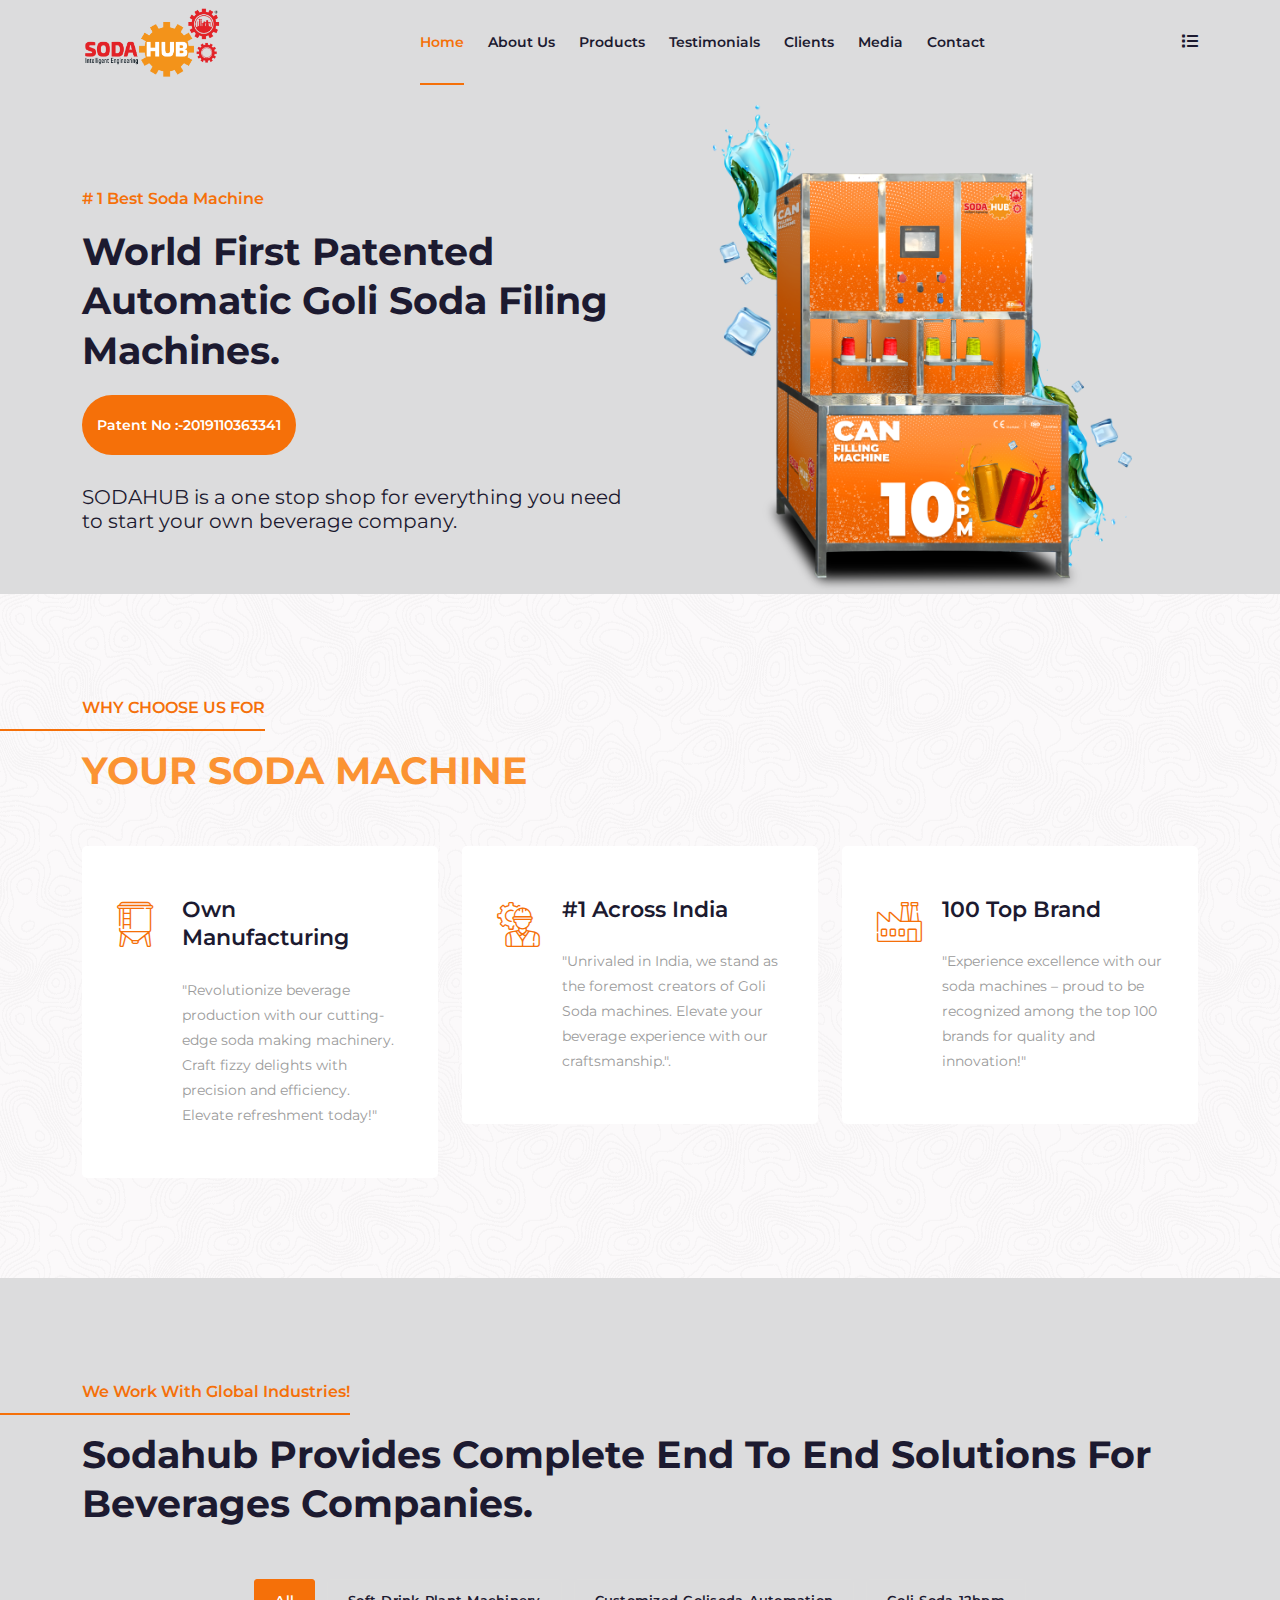
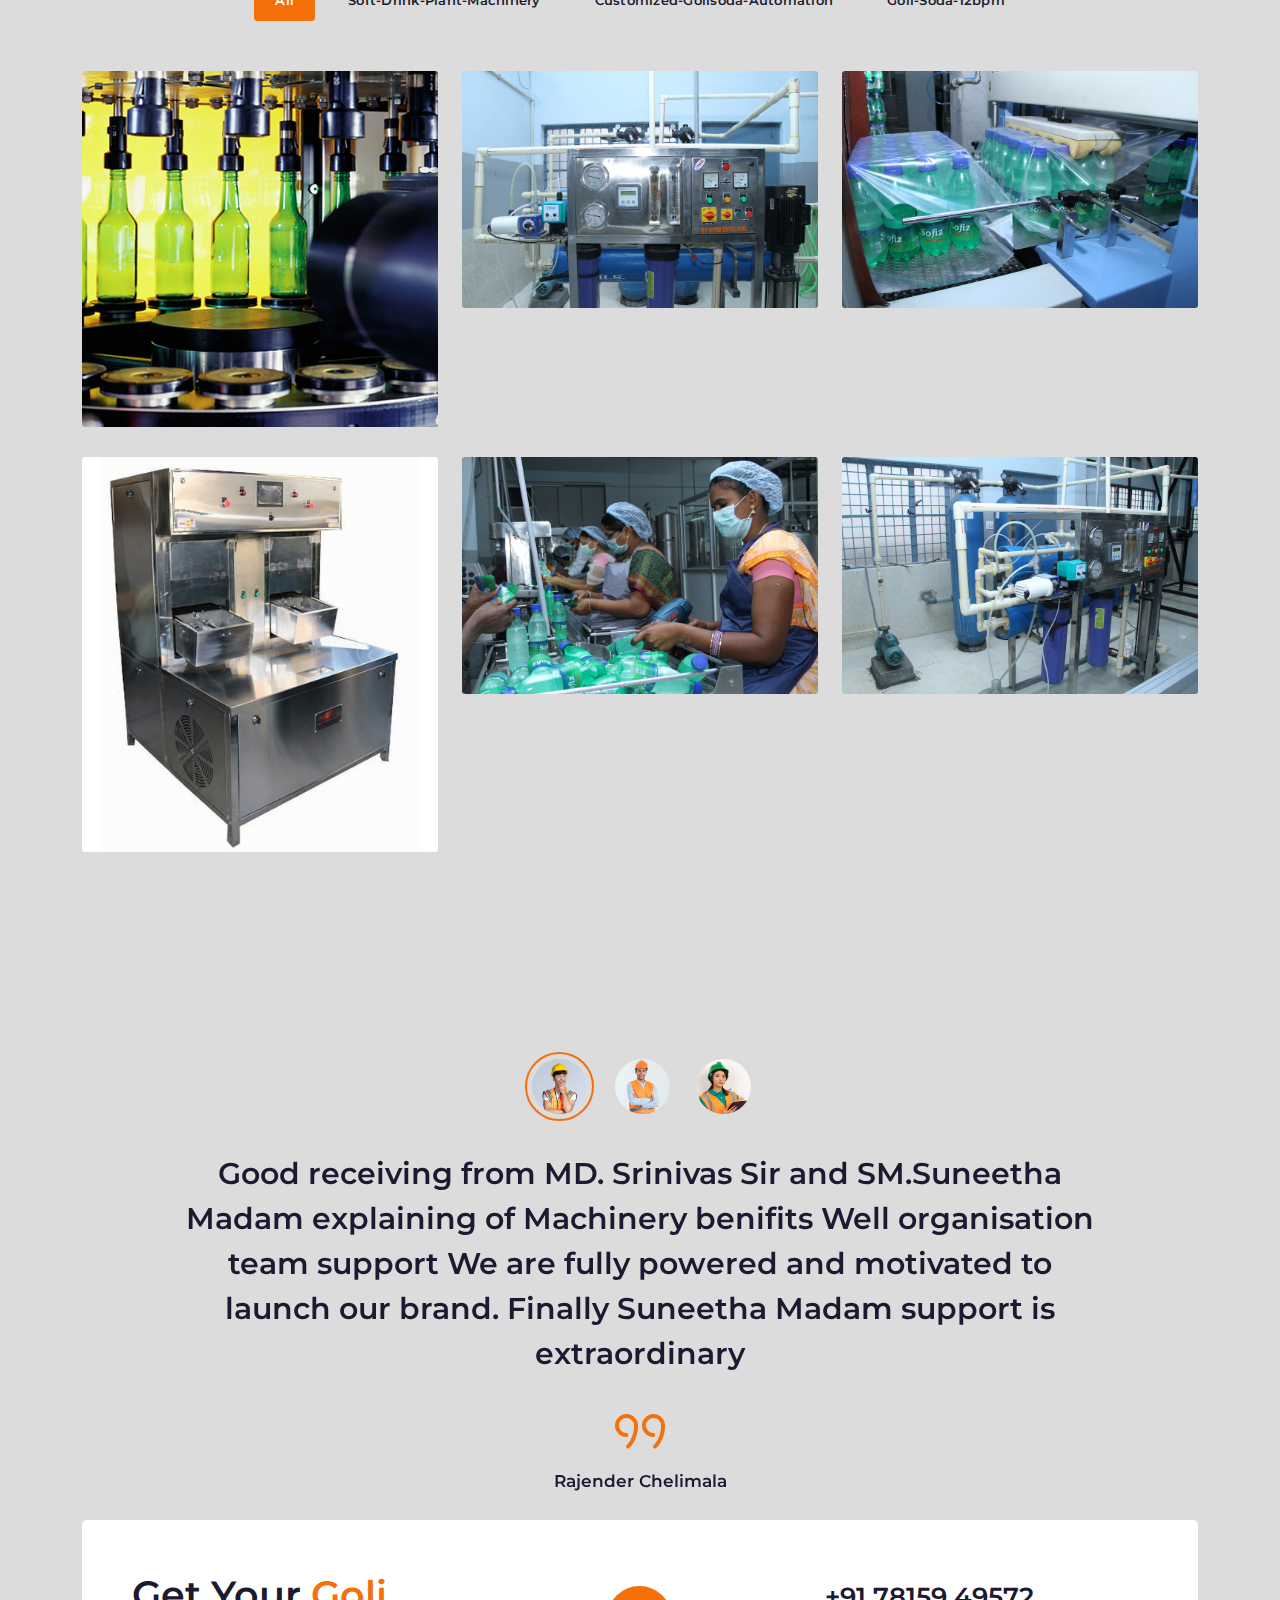
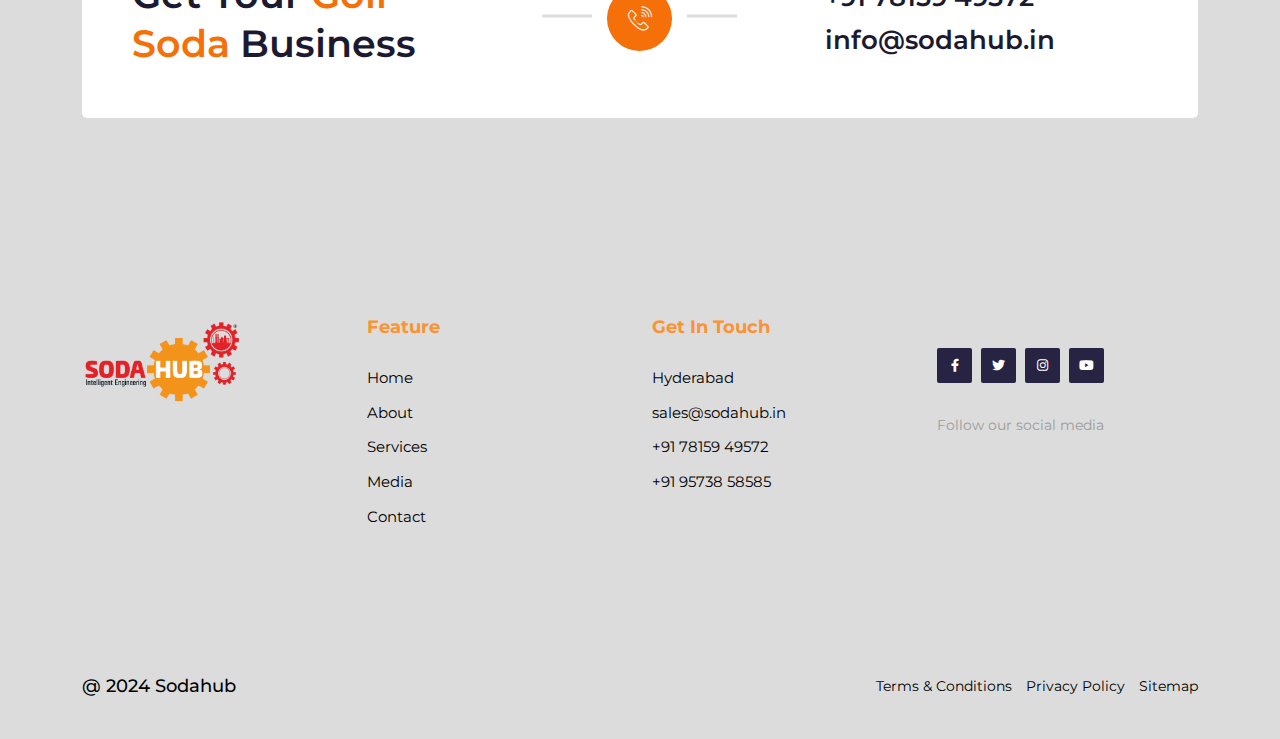
==== index.html @ 969df70c "new file:   about.html 	new file:   assets/css/animate.css 	new file:   assets/css/bootstrap.min.css" ====
<!doctype html>
<html lang="en">

<head>
        <!-- :: Required Meta Tags -->
        <meta charset="utf-8">
        <meta http-equiv="X-UA-Compatible" content="IE=edge">
        <meta name="viewport" content="width=device-width, initial-scale=1, shrink-to-fit=no">
        <meta name="description" content="">
        <meta name="keywords" content="">

        <!-- :: Bootstrap CSS -->
        <link rel="stylesheet" href="assets/css/bootstrap.min.css">

        <!-- :: Favicon -->
        <link rel="icon" type="image/png" href="assets/images/favicon.png">

        <!-- :: Title -->
        <title>SodaHub</title>

        <!-- :: Google Fonts -->
        <link rel="stylesheet" href="https://fonts.googleapis.com/css2?family=Barlow:wght@400;500;600;700&amp;family=Heebo:wght@400;500;600;700&amp;display=swap">
        
      

        <!-- :: Fontawesome -->
        <link rel="stylesheet" href="assets/fonts/fontawesome/css/all.min.css">

        <!-- :: Flaticon -->
        <link rel="stylesheet" href="assets/fonts/flaticon/style.css">

        <!-- :: Animate -->
        <link rel="stylesheet" href="assets/css/animate.css">
        
        <!-- :: Owl Carousel -->
        <link rel="stylesheet" href="assets/css/owl.carousel.min.css">
        <link rel="stylesheet" href="assets/css/owl.theme.default.min.css">
        
        <!-- :: Lity -->
        <link rel="stylesheet" href="assets/css/lity.min.css">
        
        <!-- :: Nice Select CSS -->
        <link rel="stylesheet" href="assets/css/nice-select.css">
        
        <!-- :: Magnific Popup CSS -->
        <link rel="stylesheet" href="assets/css/magnific-popup.css">

        <!-- :: Style CSS -->
        <link rel="stylesheet" href="assets/css/style.css">

        <!-- :: Style Responsive CSS -->
        <link rel="stylesheet" href="assets/css/responsive.css">
        
          
        <link href='https://fonts.googleapis.com/css?family=Montserrat' rel='stylesheet'>
        
        <style>
            body {
                font-family: 'Montserrat';
            }
         </style>

        <style>


            .firstsection {
              margin-top: 100px;
            }

            @media only screen and (max-width: 600px) {
              .firstsection {
                margin-top: 20px;
              }
            }
                 


        .firstheroimage {
              margin-top: -80px;
            }

            @media only screen and (max-width: 600px) {
              .firstheroimage {
                margin-top: -40px;
              }
            }

       .center {
          display: block;
          margin-left: auto;
          margin-right: auto;
          width: 50%;
        }

        </style>

       
    </head>
    <body>
        <!-- :: Loading -->
       <div class="loading">
                  <img src="assets/images/Sodahubgif.gif" class="center"/>
        </div> 
        
        <!-- :: All Navbar -->
        <header class="all-navbar home-2">
            
            <!-- :: Navbar -->
            <nav class="nav-bar">
                <div class="container">
                    <div class="content-box d-flex align-items-center justify-content-between">
                        <div class="logo">
                            <a href="index.html" class="logo-nav">
                                <img class="img-fluid one" src="assets/images/logo/sodahub-logo.png" alt="01 Logo">
                                <img class="img-fluid two" src="assets/images/logo/sodahub-logo.png" alt="02 Logo">
                            </a>
                            <a href="#open-nav-bar-menu" class="open-nav-bar">
                                <span></span>
                                <span></span>
                                <span></span>
                            </a>
                        </div>
                        <div class="nav-bar-links" id="open-nav-bar-menu">
                            <ul class="level-1">
                                <li class="item-level-1 ">
                                    <a href="index.html" class="link-level-1 color-active">Home</a>
                                   
                                </li>
                                <li class="item-level-1 ">
                                    <a href="about.html" class="link-level-1">About Us</a>
                                 
                                </li>
                                <li class="item-level-1">
                                     <a href="products.php" class="link-level-1 ">Products</a>
                                    
                                </li>
                                <li class="item-level-1 ">
                                    <a href="testimonial.html" class="link-level-1">Testimonials</a>
                                    
                                </li>
                                <li class="item-level-1 ">
                                    <a href="clients.html" class="link-level-1">Clients</a>
                                    
                                </li>
                                <li class="item-level-1 ">
                                    <a href="media.php" class="link-level-1">Media</a>
                                    
                                </li>
                                <li class="item-level-1">
                                    <a href="contact.html" class="link-level-1">Contact</a>
                                </li>
                            </ul>
                        </div>
                        <ul class="nav-bar-tools d-flex align-items-center justify-content-between">
                            
                            <li class="item">
                                <span class="menu-icon open"><i class="fas fa-list"></i></span>
                            </li>
                           
                        </ul>
                    </div>
                </div>
            </nav>
        </header>
        
        <!-- :: Search Box -->
        <div class="search-box">
            <form>
                <input type="search" placeholder="Search Here....." required>
                <button type="submit"><i class="fas fa-search"></i></button>
            </form>
            <span class="search-box-icon exit"><i class="fas fa-times"></i></span>
        </div>
        
        <!-- :: Menu Box -->
        <div class="menu-box">
            <div class="inner-menu">
                <div class="website-info">
                    <a href="index.html" class="logo"><img class="img-fluid" src="assets/images/logo/sodahub-logo.png" alt="02 Logo"></a>
                    <p>Soda Hub Industrial Automation (SHIA) are the leading Engineering Solutions provider since 1994 in the fields of Retailing, Distribution, Manufacturing, Industrial Automation, Plant Engineering Design, Manufacturing Integration & Intelligence.</p>
                </div>
                <div class="contact-info">
                    <h4>Contact Info</h4>
                    <div class="contact-box">
                        <i class="ar-icons-call"></i>
                        <div class="box">
                        
                            <a class="phone" href="tel:+917815949572">+91 78159 49572</a>
                            <a class="phone" href="tel:+919573858585">+91 95738 58585</a>
                          
                        </div>
                    </div>
                    <div class="contact-box">
                        <i class="ar-icons-email"></i>
                        <div class="box">
                            <a class="mail" href="mailto:sales@sodahub.in">sales@sodahub.in</a>
                            
                        </div>
                    </div>
                    <div class="contact-box">
                        <i class="ar-icons-location"></i>
                        <div class="box">
                            <p>Hyderabad</p>
                            <p>India.</p>
                        </div>
                    </div>
                </div>
                <div class="follow-us">
                    <h4>Follow Us</h4>
                    <ul class="icon-follow">
                        <li><a href="https://www.facebook.com/sodahub.industrialautomation"><i class="fab fa-facebook-f"></i></a></li>
                        <li><a href="https://twitter.com/i/flow/login?redirect_after_login=%2Fsoda_hub"><i class="fab fa-twitter"></i></a></li>
                        <li><a href="https://www.instagram.com/Sodahub_shia/"><i class="fab fa-instagram"></i></a></li>
                        <!-- <li><a href="#"><i class="fab fa-linkedin-in"></i></a></li> -->
                    </ul>
                </div>
                <span class="menu-box-icon exit"><i class="fas fa-times"></i></span>
            </div>
        </div>
        
        <!-- :: Home  -->
        <section class="about-us home-3 firstsection" >
            <div class="container">
                <div class="row">
                   
                    <div class="col-lg-6 ">
                        <div class="about-us-text-box align-items-center justify-content-center">
                            <div class="sec-title home-3">
                                <h2># 1 Best Soda Machine</h2>
                                <h3>World First Patented Automatic Goli Soda Filing Machines.</h3>

                                <div class="about-btn">
                                   <a href="03_about-us.html" class="btn-1 btn-3"><span>Patent No :-2019110363341</span></a>
                                </div>
                                
                            </div>
                            <div class="features-style-2">
                                <div class="row">
                                    <div class="col-sm-12 col-md-12 col-lg-12">
                                        <div class="item">
                                            
                                            <div class="">
                                                <h5>SODAHUB is a one stop shop for everything you need to start your own beverage company.</h5>
                                               
                                            </div>
                                        </div>
                                    </div>
                                    
                                </div>
                            </div>
                            
                        </div>
                    </div>

                     <div class="col-lg-6 d-flex justify-content-center">

                        <img src="assets/images/firstimage.png" class="img-fluid firstheroimage" style="width:80%" >
                        
                    </div>


                </div>
            </div>
        </section>
        
        <!-- :: Services -->
        <section class="services home-2 home-3 py-100-70">
            <div class="container">
                <div class="sec-title home-3 home-3">
                    <div class="row">
                        <div class="col-lg-12">
                            <h2>WHY CHOOSE US FOR</h2>
                            <h3>   <span style="color:#FB9333">YOUR SODA MACHINE</span></h3>
                        </div>
                       
                    </div>
                </div>
                <div class="row">
                    <div class="col-md-6 col-lg-4">
                        <div class="item-box">
                            <span></span>
                            <i class="ar-icons-tank"></i>
                            <div class="content-box">
                                <h4>Own Manufacturing</h4>
                                <p>"Revolutionize beverage production with our cutting-edge soda making machinery. Craft fizzy delights with precision and efficiency. Elevate refreshment today!"</p>
                               
                            </div>
                        </div>
                    </div>
                    <div class="col-md-6 col-lg-4">
                        <div class="item-box">
                            <span></span>
                            <i class="ar-icons-worker"></i>
                            <div class="content-box">
                                <h4>#1  Across India</h4>
                                <p>"Unrivaled in India, we stand as the foremost creators of Goli Soda machines. Elevate your beverage experience with our craftsmanship.".</p>
                               
                            </div>
                        </div>
                    </div>
                    <div class="col-md-6 col-lg-4">
                        <div class="item-box">
                            <span></span>
                            <i class="ar-icons-factory"></i>
                            <div class="content-box">
                                <h4>100 Top Brand</h4>
                                <p>"Experience excellence with our soda machines – proud to be recognized among the top 100 brands for quality and innovation!"</p>
                              
                            </div>
                        </div>
                    </div>
                    
                </div>
            </div>
        </section>
        
        <!-- :: Projects -->
        <section class="projects home-2 py-100-70">
            <div class="container">
                <div class="sec-title home-3">
                    <div class="row">
                        <div class="col-lg-12">
                            <h2>We work with global Industries!</h2>
                            <h3>Sodahub provides complete end to end solutions for beverages companies. </h3>
                        </div>
                       
                    </div>
                </div>
                <div class="projects-list text-center">
                    <ul class="list-name-projects">
                        <li data-filter="all" class="active mixitup-control-active">All</li>
                        <li data-filter=".sdpm">soft-drink-plant-machinery</li>
                        <li data-filter=".cia">customized-golisoda-automation</li>
                        <li data-filter=".golisoda">goli-soda-12bpm</li>
                       
                    </ul>
                </div>
                <div class="row all-projects">
                    <div class="col-md-6 col-lg-4 mix cia">
                        <div class="projects-item">
                            <span></span>
                            <div class="img-box">
                                <img class="img-fluid projects-item-img" src="assets/images/services/Customized-Industrial-Automation.jpg" alt="01 projects">
                            </div>
                            <div class="hover-box">
                                <div class="text-box">
                                    <div class="tags"><a href="03_projects.html">Customized  &amp; Industrial, </a><a href="03_projects.html">Automation</a></div>
                                    <h4><a href="03_projects.html">Customized Industrial Automation</a></h4>
                                </div>
                                <ul class="projects-icon">
                                    <li><a href="03_projects.html"><i class="fas fa-link"></i></a></li>
                                    <li><a class="popup" href="assets/images/services/Customized-Industrial-Automation.jpg"><i class="far fa-eye"></i></a></li>
                                </ul>
                            </div>
                        </div>
                    </div>
                    <div class="col-md-6 col-lg-4 mix sdpm">
                        <div class="projects-item">
                            <span></span>
                            <div class="img-box">
                                <img class="img-fluid projects-item-img" src="assets/images/services/softdrink/60bpmcarbonated.jpg" alt="06 projects">
                            </div>
                            <div class="hover-box">
                                <div class="text-box">
                                    <div class="tags"><a href="03_projects.html">60 </a><a href="03_projects.html"> BPM Carbonated</a></div>
                                    <h4><a href="03_projects.html"> Soft Drink Plant & Machinery</a></h4>
                                </div>
                                <ul class="projects-icon">
                                    <li><a href="03_projects.html"><i class="fas fa-link"></i></a></li>
                                    <li><a class="popup" href="assets/images/services/softdrink/60bpmcarbonated.jpg"><i class="far fa-eye"></i></a></li>
                                </ul>
                            </div>
                        </div>
                    </div>
                   
                     <div class="col-md-6 col-lg-4 mix sdpm">
                        <div class="projects-item">
                            <span></span>
                            <div class="img-box">
                                <img class="img-fluid projects-item-img" src="assets/images/services/softdrink/40bpmcarbonated.jpg" alt="06 projects">
                            </div>
                            <div class="hover-box">
                                <div class="text-box">
                                    <div class="tags"><a href="03_projects.html">40 </a><a href="03_projects.html"> BPM Carbonated</a></div>
                                    <h4><a href="03_projects.html">Soft Drink Plant & Machinery</a></h4>
                                </div>
                                <ul class="projects-icon">
                                    <li><a href="03_projects.html"><i class="fas fa-link"></i></a></li>
                                    <li><a class="popup" href="assets/images/services/softdrink/40bpmcarbonated.jpg"><i class="far fa-eye"></i></a></li>
                                </ul>
                            </div>
                        </div>
                    </div>
                    <div class="col-md-6 col-lg-4 mix golisoda">
                        <div class="projects-item">
                            <span></span>
                            <div class="img-box">
                                <img class="img-fluid projects-item-img" src="assets/images/services/golisoda/GOLI-SODA-12BPM.jpg" alt="05 projects">
                            </div>
                            <div class="hover-box">
                                <div class="text-box">
                                    <div class="tags"><a href="03_projects.html">manufacturing, </a><a href="03_projects.html">golisoda</a></div>
                                    <h4><a href="03_projects.html">mantabo ball industry</a></h4>
                                </div>
                                <ul class="projects-icon">
                                    <li><a href="03_projects.html"><i class="fas fa-link"></i></a></li>
                                    <li><a class="popup" href="assets/images/services/golisoda/GOLI-SODA-12BPM.jpg"><i class="far fa-eye"></i></a></li>
                                </ul>
                            </div>
                        </div>
                    </div>

                       <div class="col-md-6 col-lg-4 mix sdpm">
                        <div class="projects-item">
                            <span></span>
                            <div class="img-box">
                                <img class="img-fluid projects-item-img" src="assets/images/services/softdrink/20bpmcarbonated.jpg" alt="06 projects">
                            </div>
                            <div class="hover-box">
                                <div class="text-box">
                                    <div class="tags"><a href="03_projects.html">20 </a><a href="03_projects.html"> BPM Carbonated</a></div>
                                    <h4><a href="03_projects.html">Soft Drink Plant & Machinery</a></h4>
                                </div>
                                <ul class="projects-icon">
                                    <li><a href="03_projects.html"><i class="fas fa-link"></i></a></li>
                                    <li><a class="popup" href="assets/images/services/softdrink/20bpmcarbonated.jpg"><i class="far fa-eye"></i></a></li>
                                </ul>
                            </div>
                        </div>
                    </div>


                   

                       <div class="col-md-6 col-lg-4 mix sdpm">
                        <div class="projects-item">
                            <span></span>
                            <div class="img-box">
                                <img class="img-fluid projects-item-img" src="assets/images/services/softdrink/8bpm.jpg" alt="06 projects">
                            </div>
                            <div class="hover-box">
                                <div class="text-box">
                                    <div class="tags"><a href="03_projects.html">8 </a><a href="03_projects.html"> BPM Carbonated</a></div>
                                    <h4><a href="03_projects.html">Soft Drink Plant & Machinery</a></h4>
                                </div>
                                <ul class="projects-icon">
                                    <li><a href="03_projects.html"><i class="fas fa-link"></i></a></li>
                                    <li><a class="popup" href="assets/images/services/softdrink/8bpm.jpg"><i class="far fa-eye"></i></a></li>
                                </ul>
                            </div>
                        </div>
                    </div>
                   
                </div>
            </div>
        </section>
     
     
        <!-- :: Testimonial -->
        <section class="testimonial py-100">
            <div class="container">
                <div class="row">
                    <div class="col-md-10 offset-md-1">
                        <div class="testimonial-carousel owl-carousel owl-theme">
                            <div class="item-box">
                                <div class="text-box"> Good receiving from MD. Srinivas Sir and SM.Suneetha Madam explaining of Machinery benifits  Well organisation 
                                team support We are fully powered and motivated to launch our brand. Finally Suneetha Madam support is extraordinary</div>
                                <div class="item-name text-center">
                                    <i class="ar-icons-right-quote"></i>
                                    <h5>Rajender Chelimala</h5>
                                    <span></span>
                                </div>
                            </div>
                            <div class="item-box">
                                <div class="text-box">First impression with Srinivasa Sir and Suneetha Madam is the best I had in Soda.
                                Well organised organisation with full of energy. We are fully powered and motivated to launch our brand. 
                                Finally Suneetha Madam support is extraordinary.</div>
                                <div class="item-name text-center">
                                    <i class="ar-icons-right-quote"></i>
                                    <h5>P Dupati</h5>
                                    <span></span>
                                </div>
                            </div>
                            <div class="item-box"> 
                            
                            <div class="text-box">The Best Source for turnkey solutions of Soft drink manufacturing facilities containing carbonated water, a sweetener, 
                            and a natural or artificial flavoring.</div>
                                <div class="item-name text-center">
                                    <i class="ar-icons-right-quote"></i>
                                    <h5>Gopala Rao Avula</h5>
                                    <span> </span>
                                </div>
                            </div>
                        </div>
                    </div>
                </div>
            </div>
              
             
                            
               <!-- :: Get Update -->

               <div class="container">
                    <div class="get-update">
                        <div class="row">
                            <div class="col-lg-4">
                                <h5>Get Your <span>Goli Soda</span> Business </h5>
                            </div>
                            <div class="col-lg-4 d-flex justify-content-center align-items-center">
                                <div class="phone">
                                    <a href="tel:tel:+9178159495721" class="pulse">
                                        <i class="ar-icons-phone"></i>
                                    </a>
                                </div>
                            </div>
                            <div class="col-lg-4 d-flex align-items-center justify-content-between">
                                <div>
                                    <a class="phone-mail" href="tel:+917815949572">+91 78159 49572</a>
                                    <a class="phone-mail" href="mailto:info@sodahub.in">info@sodahub.in</a>
                                </div>
                            </div>
                        </div>
                    </div>
                </div>

        </section>
       
      
        
        <!-- :: Footer -->
        <footer class="footer">
            <div class="container">
                <div class="row">
                    <div class="col-sm-12 col-md-6 col-lg-3">
                        <div class="logo">
                            <img class="img-fluid" src="assets/images/logo/sodahub-logo.png" alt="Footer Logo">
                            
                        </div>
                    </div>
                    <div class="col-sm-6 col-md-6 col-lg-3">
                        <div class="footer-title">
                            <h4>Feature</h4>
                        </div>
                        <ul class="links">
                            
                            
                            <li><a href="index.html">Home</a></li>
                            <li><a href="about.html">About</a></li>
                            <li><a href="service.html">Services</a></li>
                            <li><a href="media.html">Media</a></li>
                            <li><a href="contact.html">Contact</a></li>
                        </ul>
                    </div>
                  
                    <div class="col-sm-6 col-md-6 col-lg-3">
                        <div class="footer-title">
                            <h4>Get In Touch</h4>
                        </div>
                        <ul class="links">
                            <li><a href="#">Hyderabad</a></li>
                            <li><a href="mailto:sales@sodahub.in">sales@sodahub.in</a></li>
                            <li><a class="phone" href="tel:+917815949572">+91 78159 49572</a></li>
                            <li><a class="phone" href="tel:+919573858585">+91 95738 58585</a></li>
                            
                            
                                    
                            
                        </ul>
                    </div>
                    <div class="col-sm-12 col-md-6 col-lg-3">
                        <div class="footer-title">
                            
                             <ul class="icon">
                                    <li><a href="https://www.facebook.com/sodahub.industrialautomation/"><i class="fab fa-facebook-f"></i></a></li>
                                    <li><a href="https://twitter.com/soda_hub"><i class="fab fa-twitter"></i></a></li>
                                    <li><a href="https://www.instagram.com/sodahub_shia/"><i class="fab fa-instagram"></i></a></li>
                                    <li><a href="https://www.youtube.com/@nanduvadde"><i class="fab fa-youtube"></i></a></li>
                             </ul>

                            <p>Follow our social media</p>
                        </div>
                       
                        
                    </div>
                </div>
            </div>
            <div class="copyright">
                <div class="container">
                    <p>@ 2024 Sodahub</p>
                    <ul>
                        <li><a href="#">Terms &amp; Conditions </a></li>
                        <li><a href="#">Privacy Policy</a></li>
                        <li><a href="#">Sitemap</a></li>
                    </ul>
                </div>
            </div>
        </footer>
        
        <!-- :: Scroll UP -->
        <div class="scroll-up">
            <a class="move-section" href="#page">
                <i class="fas fa-long-arrow-alt-up"></i>
            </a>
        </div>
        
        <!-- :: JavaScript Files -->
        <!-- :: jQuery JS -->
        <script src="assets/js/jquery-3.6.0.min.js"></script>

        <!-- :: Bootstrap JS Bundle With Popper JS -->
        <script src="assets/js/bootstrap.bundle.min.js"></script>
        
        <!-- :: Owl Carousel JS -->
        <script src="assets/js/owl.carousel.min.js"></script>
        
        <!-- :: Lity -->
        <script src="assets/js/lity.min.js"></script>
        
        <!-- :: Nice Select -->
        <script src="assets/js/jquery.nice-select.min.js"></script>
        
        <!-- :: Waypoints -->
        <script src="assets/js/jquery.waypoints.min.js"></script>

        <!-- :: CounterUp -->
        <script src="assets/js/jquery.counterup.min.js"></script>
        
        <!-- :: Magnific Popup -->
        <script src="assets/js/jquery.magnific-popup.min.js"></script>
        
        <!-- :: MixitUp -->
        <script src="assets/js/mixitup.min.js"></script>
        
       
        <!-- :: Main JS -->
        <script src="assets/js/main.js"></script>
        <script src="assets/js/ajax-script.js"></script>
        <script>
            // :: Setup Mixitup
            var containerEl = document.querySelector('.all-projects');
            var mixer = mixitup(containerEl);
        </script>

                
        <!--Start of Tawk.to Script-->
        <script type="text/javascript">
        var Tawk_API=Tawk_API||{}, Tawk_LoadStart=new Date();
        (function(){
        var s1=document.createElement("script"),s0=document.getElementsByTagName("script")[0];
        s1.async=true;
        s1.src='https://embed.tawk.to/654db348958be55aeaae4004/1hero8l09';
        s1.charset='UTF-8';
        s1.setAttribute('crossorigin','*');
        s0.parentNode.insertBefore(s1,s0);
        })();
        </script>
        <!--End of Tawk.to Script-->
        
        <script type="text/javascript">
    (function(c,l,a,r,i,t,y){
        c[a]=c[a]||function(){(c[a].q=c[a].q||[]).push(arguments)};
        t=l.createElement(r);t.async=1;t.src="https://www.clarity.ms/tag/"+i;
        y=l.getElementsByTagName(r)[0];y.parentNode.insertBefore(t,y);
    })(window, document, "clarity", "script", "k58im963sb");
</script>
        
        <script type="text/javascript">
    (function(c,l,a,r,i,t,y){
        c[a]=c[a]||function(){(c[a].q=c[a].q||[]).push(arguments)};
        t=l.createElement(r);t.async=1;t.src="https://www.clarity.ms/tag/"+i;
        y=l.getElementsByTagName(r)[0];y.parentNode.insertBefore(t,y);
    })(window, document, "clarity", "script", "k58im963sb");
</script>
               
    </body>


</html>
---- assets/fonts/flaticon/style.css ----
@font-face {
    font-family: 'ar-coder';
    src: url('fonts/ar-coder0136.eot?wzgkvs');
    src: url('fonts/ar-coder0136.eot?wzgkvs#iefix') format('embedded-opentype'),
        url('fonts/ar-coder0136.ttf?wzgkvs') format('truetype'),
        url('fonts/ar-coder0136.woff?wzgkvs') format('woff'),
        url('fonts/ar-coder0136.svg?wzgkvs#ar-coder') format('svg');
    font-weight: normal;
    font-style: normal;
    font-display: block;
}
[class^="ar-icons-"],
[class*=" ar-icons-"] {
    font-family: 'ar-coder' !important;
    font-style: normal;
    line-height: 1;
}
.ar-icons-architect:before {
  content: "\e900";
}
.ar-icons-back:before {
  content: "\e901";
}
.ar-icons-bolt:before {
  content: "\e902";
}
.ar-icons-bottle:before {
  content: "\e903";
}
.ar-icons-calculator:before {
  content: "\e904";
}
.ar-icons-call:before {
  content: "\e905";
}
.ar-icons-cargo:before {
  content: "\e906";
}
.ar-icons-car-manufacturing-1:before {
  content: "\e907";
}
.ar-icons-car-manufacturing:before {
  content: "\e908";
}
.ar-icons-checklist:before {
  content: "\e909";
}
.ar-icons-check-list:before {
  content: "\e90a";
}
.ar-icons-computer:before {
  content: "\e90b";
}
.ar-icons-container:before {
  content: "\e90c";
}
.ar-icons-conveyor-1:before {
  content: "\e90d";
}
.ar-icons-conveyor-2:before {
  content: "\e90e";
}
.ar-icons-conveyor-3:before {
  content: "\e90f";
}
.ar-icons-conveyor:before {
  content: "\e910";
}
.ar-icons-cutting:before {
  content: "\e911";
}
.ar-icons-drill:before {
  content: "\e912";
}
.ar-icons-electricity:before {
  content: "\e913";
}
.ar-icons-email:before {
  content: "\e914";
}
.ar-icons-employee:before {
  content: "\e915";
}
.ar-icons-factory:before {
  content: "\e916";
}
.ar-icons-factory-machine:before {
  content: "\e917";
}
.ar-icons-foreman:before {
  content: "\e918";
}
.ar-icons-forklift:before {
  content: "\e919";
}
.ar-icons-freight-wagon:before {
  content: "\e91a";
}
.ar-icons-green-factory:before {
  content: "\e91b";
}
.ar-icons-hook:before {
  content: "\e91c";
}
.ar-icons-idea:before {
  content: "\e91d";
}
.ar-icons-laser:before {
  content: "\e91e";
}
.ar-icons-left-chevron:before {
  content: "\e91f";
}
.ar-icons-left-quote:before {
  content: "\e920";
}
.ar-icons-location:before {
  content: "\e921";
}
.ar-icons-next:before {
  content: "\e922";
}
.ar-icons-oil-tank:before {
  content: "\e923";
}
.ar-icons-pallet-1:before {
  content: "\e924";
}
.ar-icons-pallet:before {
  content: "\e925";
}
.ar-icons-phone:before {
  content: "\e926";
}
.ar-icons-plan-1:before {
  content: "\e927";
}
.ar-icons-plan:before {
  content: "\e928";
}
.ar-icons-play-button:before {
  content: "\e929";
}
.ar-icons-pressure-gauge:before {
  content: "\e92a";
}
.ar-icons-radioactive:before {
  content: "\e92b";
}
.ar-icons-right-chevron:before{
    content: "\e92c";
}
.ar-icons-right-quote:before {
  content: "\e92e";
}
.ar-icons-robotic-arm:before {
  content: "\e92f";
}
.ar-icons-saw-machine:before {
  content: "\e930";
}
.ar-icons-shipping-truck:before {
  content: "\e931";
}
.ar-icons-spray-gun:before {
  content: "\e932";
}
.ar-icons-support:before {
  content: "\e933";
}
.ar-icons-tank:before {
  content: "\e934";
}
.ar-icons-toolbox:before {
  content: "\e935";
}
.ar-icons-tools:before {
  content: "\e936";
}
.ar-icons-trolley-1:before {
  content: "\e937";
}
.ar-icons-trolley:before {
  content: "\e938";
}
.ar-icons-truck:before {
  content: "\e939";
}
.ar-icons-warehouse:before {
  content: "\e93a";
}
.ar-icons-water-machine:before {
  content: "\e93b";
}
.ar-icons-weld:before {
  content: "\e93c";
}
.ar-icons-worker:before {
  content: "\e93d";
}
.ar-icons-wrench:before {
  content: "\e93e";
}
---- assets/css/nice-select.css ----
.nice-select {
  -webkit-tap-highlight-color: transparent;
  background-color: #fff;
  border-radius: 5px;
  border: solid 1px #e8e8e8;
  box-sizing: border-box;
  clear: both;
  cursor: pointer;
  display: block;
  float: left;
  font-family: inherit;
  font-size: 14px;
  font-weight: normal;
  height: 42px;
  line-height: 40px;
  outline: none;
  padding-left: 18px;
  padding-right: 30px;
  position: relative;
  text-align: left !important;
  -webkit-transition: all 0.2s ease-in-out;
  transition: all 0.2s ease-in-out;
  -webkit-user-select: none;
     -moz-user-select: none;
      -ms-user-select: none;
          user-select: none;
  white-space: nowrap;
  width: auto; }
  .nice-select:hover {
    border-color: #dbdbdb; }
  .nice-select:active, .nice-select.open, .nice-select:focus {
    border-color: #999; }
  .nice-select:after {
    border-bottom: 2px solid #999;
    border-right: 2px solid #999;
    content: '';
    display: block;
    height: 5px;
    margin-top: -4px;
    pointer-events: none;
    position: absolute;
    right: 12px;
    top: 50%;
    -webkit-transform-origin: 66% 66%;
        -ms-transform-origin: 66% 66%;
            transform-origin: 66% 66%;
    -webkit-transform: rotate(45deg);
        -ms-transform: rotate(45deg);
            transform: rotate(45deg);
    -webkit-transition: all 0.15s ease-in-out;
    transition: all 0.15s ease-in-out;
    width: 5px; }
  .nice-select.open:after {
    -webkit-transform: rotate(-135deg);
        -ms-transform: rotate(-135deg);
            transform: rotate(-135deg); }
  .nice-select.open .list {
    opacity: 1;
    pointer-events: auto;
    -webkit-transform: scale(1) translateY(0);
        -ms-transform: scale(1) translateY(0);
            transform: scale(1) translateY(0); }
  .nice-select.disabled {
    border-color: #ededed;
    color: #999;
    pointer-events: none; }
    .nice-select.disabled:after {
      border-color: #cccccc; }
  .nice-select.wide {
    width: 100%; }
    .nice-select.wide .list {
      left: 0 !important;
      right: 0 !important; }
  .nice-select.right {
    float: right; }
    .nice-select.right .list {
      left: auto;
      right: 0; }
  .nice-select.small {
    font-size: 12px;
    height: 36px;
    line-height: 34px; }
    .nice-select.small:after {
      height: 4px;
      width: 4px; }
    .nice-select.small .option {
      line-height: 34px;
      min-height: 34px; }
  .nice-select .list {
    background-color: #fff;
    border-radius: 5px;
    box-shadow: 0 0 0 1px rgba(68, 68, 68, 0.11);
    box-sizing: border-box;
    margin-top: 4px;
    opacity: 0;
    overflow: hidden;
    padding: 0;
    pointer-events: none;
    position: absolute;
    top: 100%;
    left: 0;
    -webkit-transform-origin: 50% 0;
        -ms-transform-origin: 50% 0;
            transform-origin: 50% 0;
    -webkit-transform: scale(0.75) translateY(-21px);
        -ms-transform: scale(0.75) translateY(-21px);
            transform: scale(0.75) translateY(-21px);
    -webkit-transition: all 0.2s cubic-bezier(0.5, 0, 0, 1.25), opacity 0.15s ease-out;
    transition: all 0.2s cubic-bezier(0.5, 0, 0, 1.25), opacity 0.15s ease-out;
    z-index: 9; }
    .nice-select .list:hover .option:not(:hover) {
      background-color: transparent !important; }
  .nice-select .option {
    cursor: pointer;
    font-weight: 400;
    line-height: 40px;
    list-style: none;
    min-height: 40px;
    outline: none;
    padding-left: 18px;
    padding-right: 29px;
    text-align: left;
    -webkit-transition: all 0.2s;
    transition: all 0.2s; }
    .nice-select .option:hover, .nice-select .option.focus, .nice-select .option.selected.focus {
      background-color: #f6f6f6; }
    .nice-select .option.selected {
      font-weight: bold; }
    .nice-select .option.disabled {
      background-color: transparent;
      color: #999;
      cursor: default; }

.no-csspointerevents .nice-select .list {
  display: none; }

.no-csspointerevents .nice-select.open .list {
  display: block; }
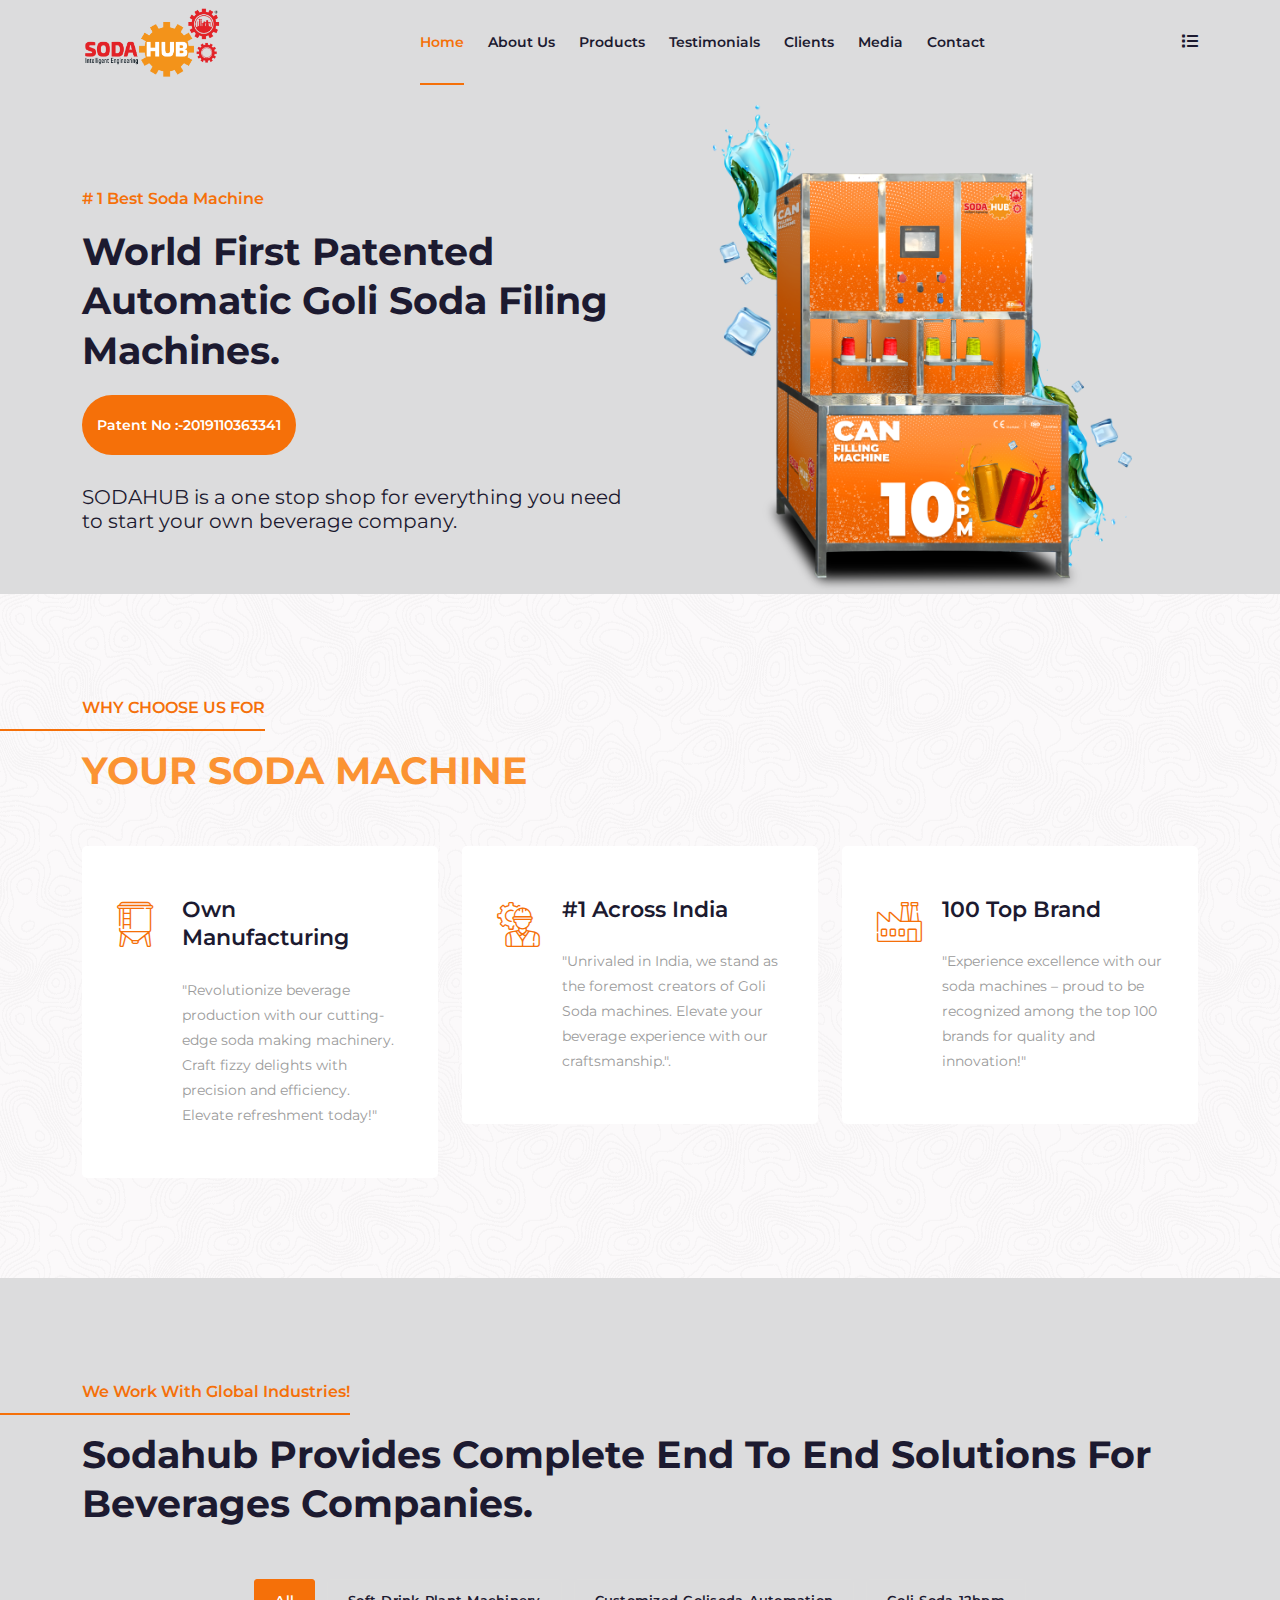
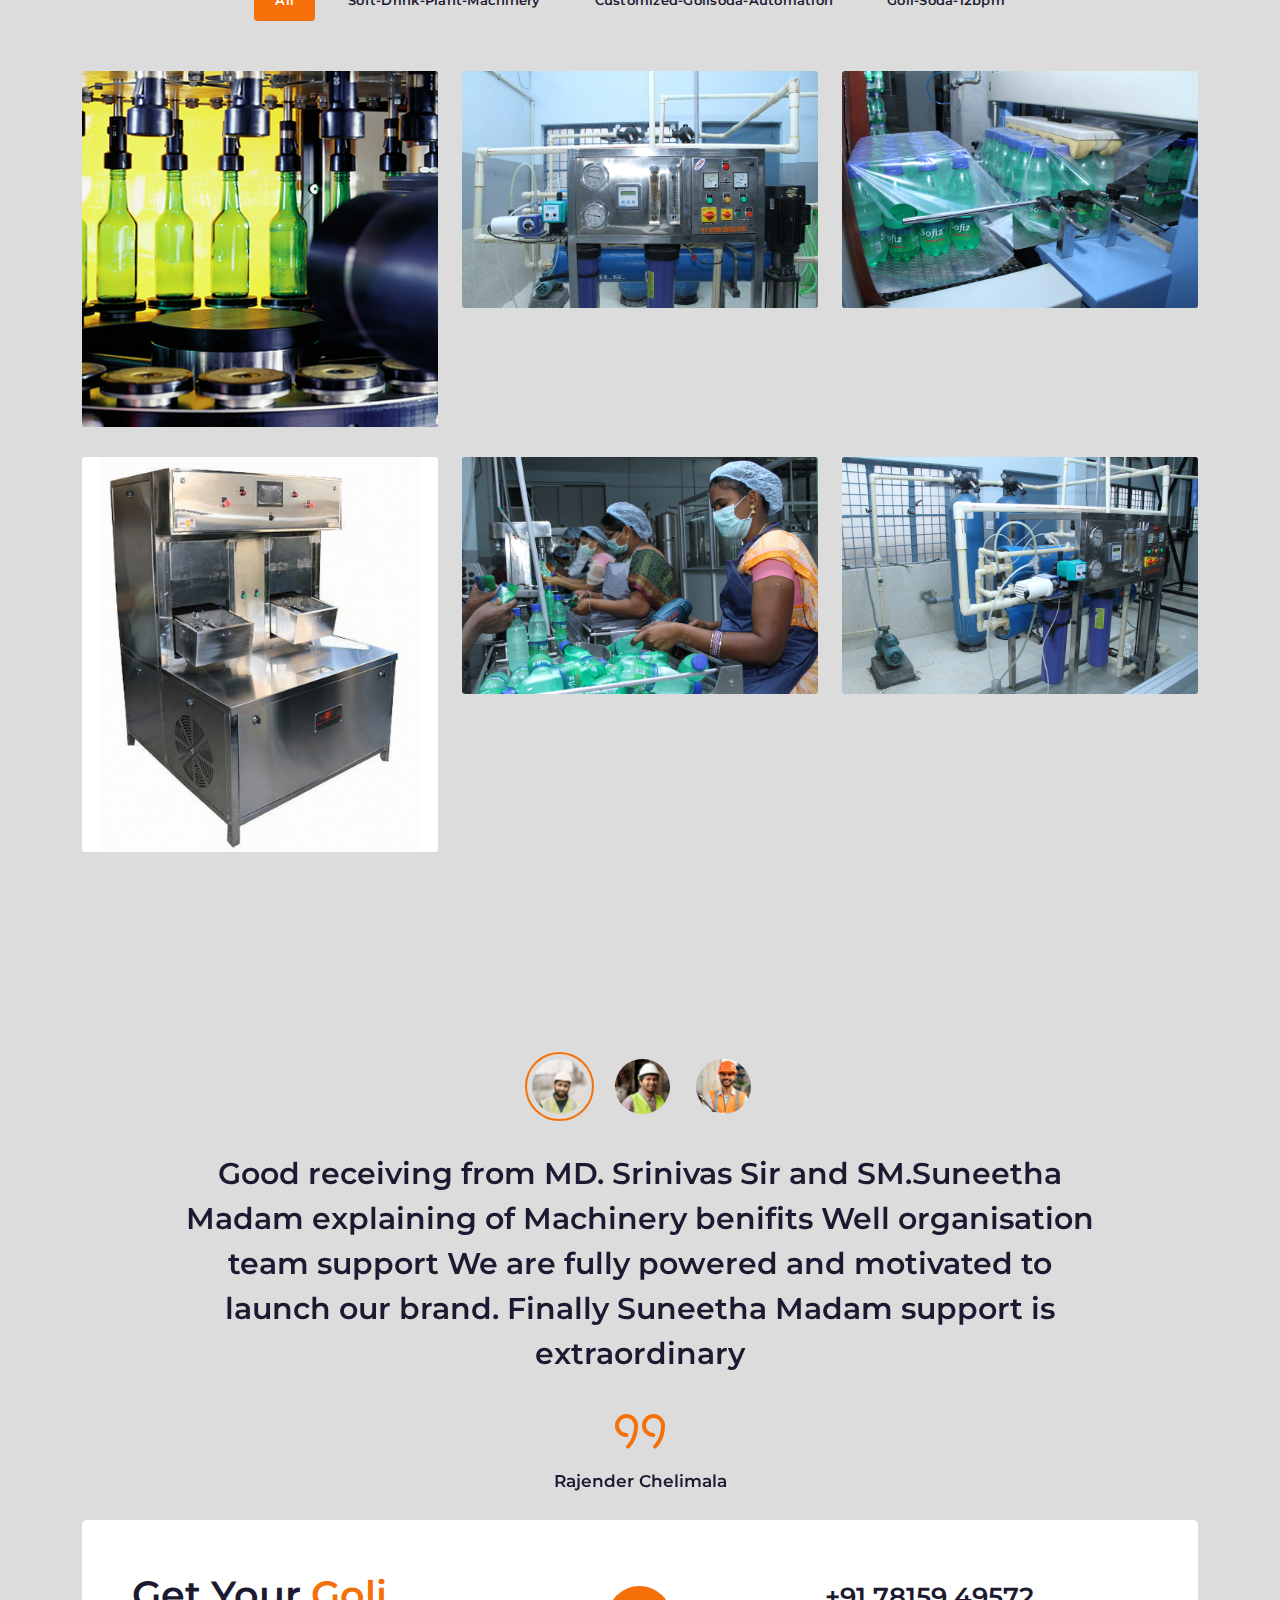
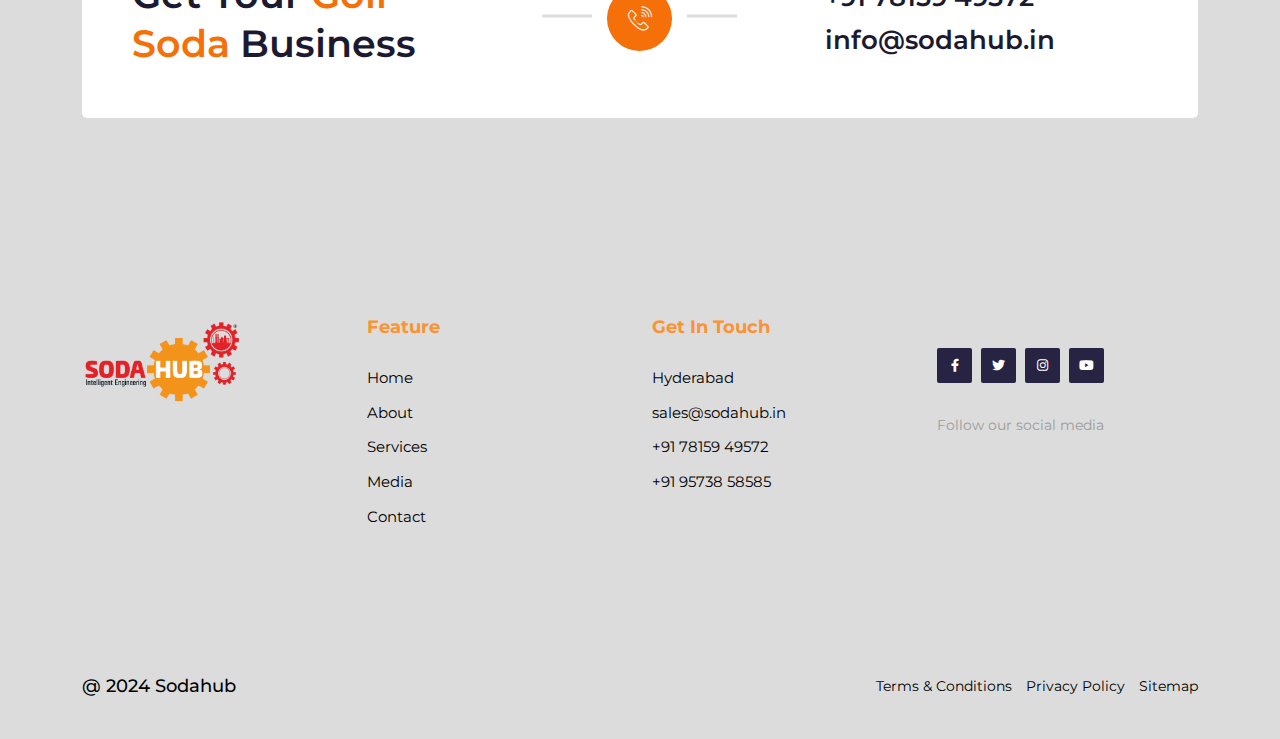
==== commit 579f0d69: "modified:   about.html 	modified:   assets/css/style.css 	deleted:    assets/images/header/Aboutus.j" ====
--- a/index.html
+++ b/index.html
@@ -104,7 +104,7 @@
         
         <!-- :: All Navbar -->
         <header class="all-navbar home-2">
-            
+           
             <!-- :: Navbar -->
             <nav class="nav-bar">
                 <div class="container">
@@ -562,9 +562,6 @@
                             <li><a class="phone" href="tel:+917815949572">+91 78159 49572</a></li>
                             <li><a class="phone" href="tel:+919573858585">+91 95738 58585</a></li>
                             
-                            
-                                    
-                            
                         </ul>
                     </div>
                     <div class="col-sm-12 col-md-6 col-lg-3">
@@ -588,8 +585,8 @@
                 <div class="container">
                     <p>@ 2024 Sodahub</p>
                     <ul>
-                        <li><a href="#">Terms &amp; Conditions </a></li>
-                        <li><a href="#">Privacy Policy</a></li>
+                        <li><a href="./Terms_Conditions.html">Terms &amp; Conditions </a></li>
+                        <li><a href="./Privacy_Policy.html">Privacy Policy</a></li>
                         <li><a href="#">Sitemap</a></li>
                     </ul>
                 </div>
--- a/assets/css/style.css
+++ b/assets/css/style.css
@@ -1817,6 +1817,8 @@
 .services.home-3 .item-box{
     position: relative;
     padding: 50px 35px;
+    
+    align-items: normal;
 }
 .services.home-2 .services-carousel-item .item-box i{
     float: left;
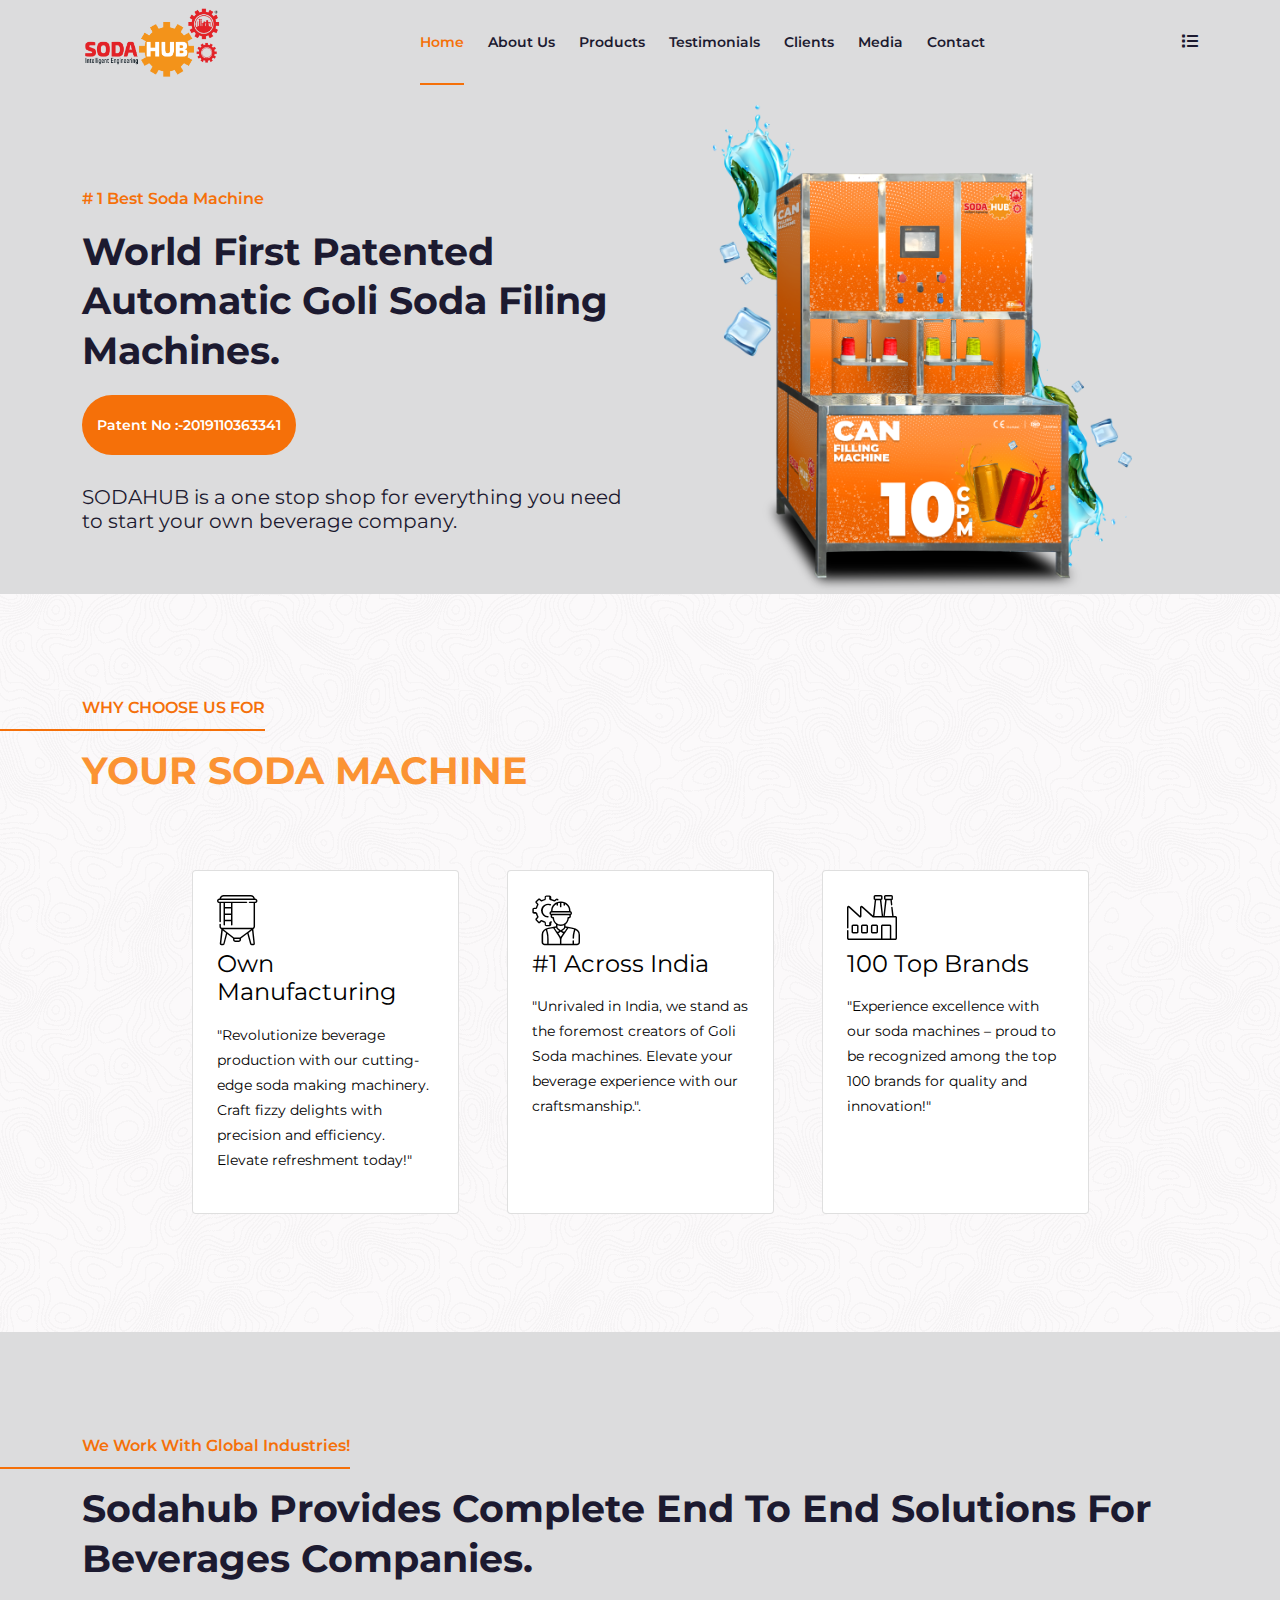
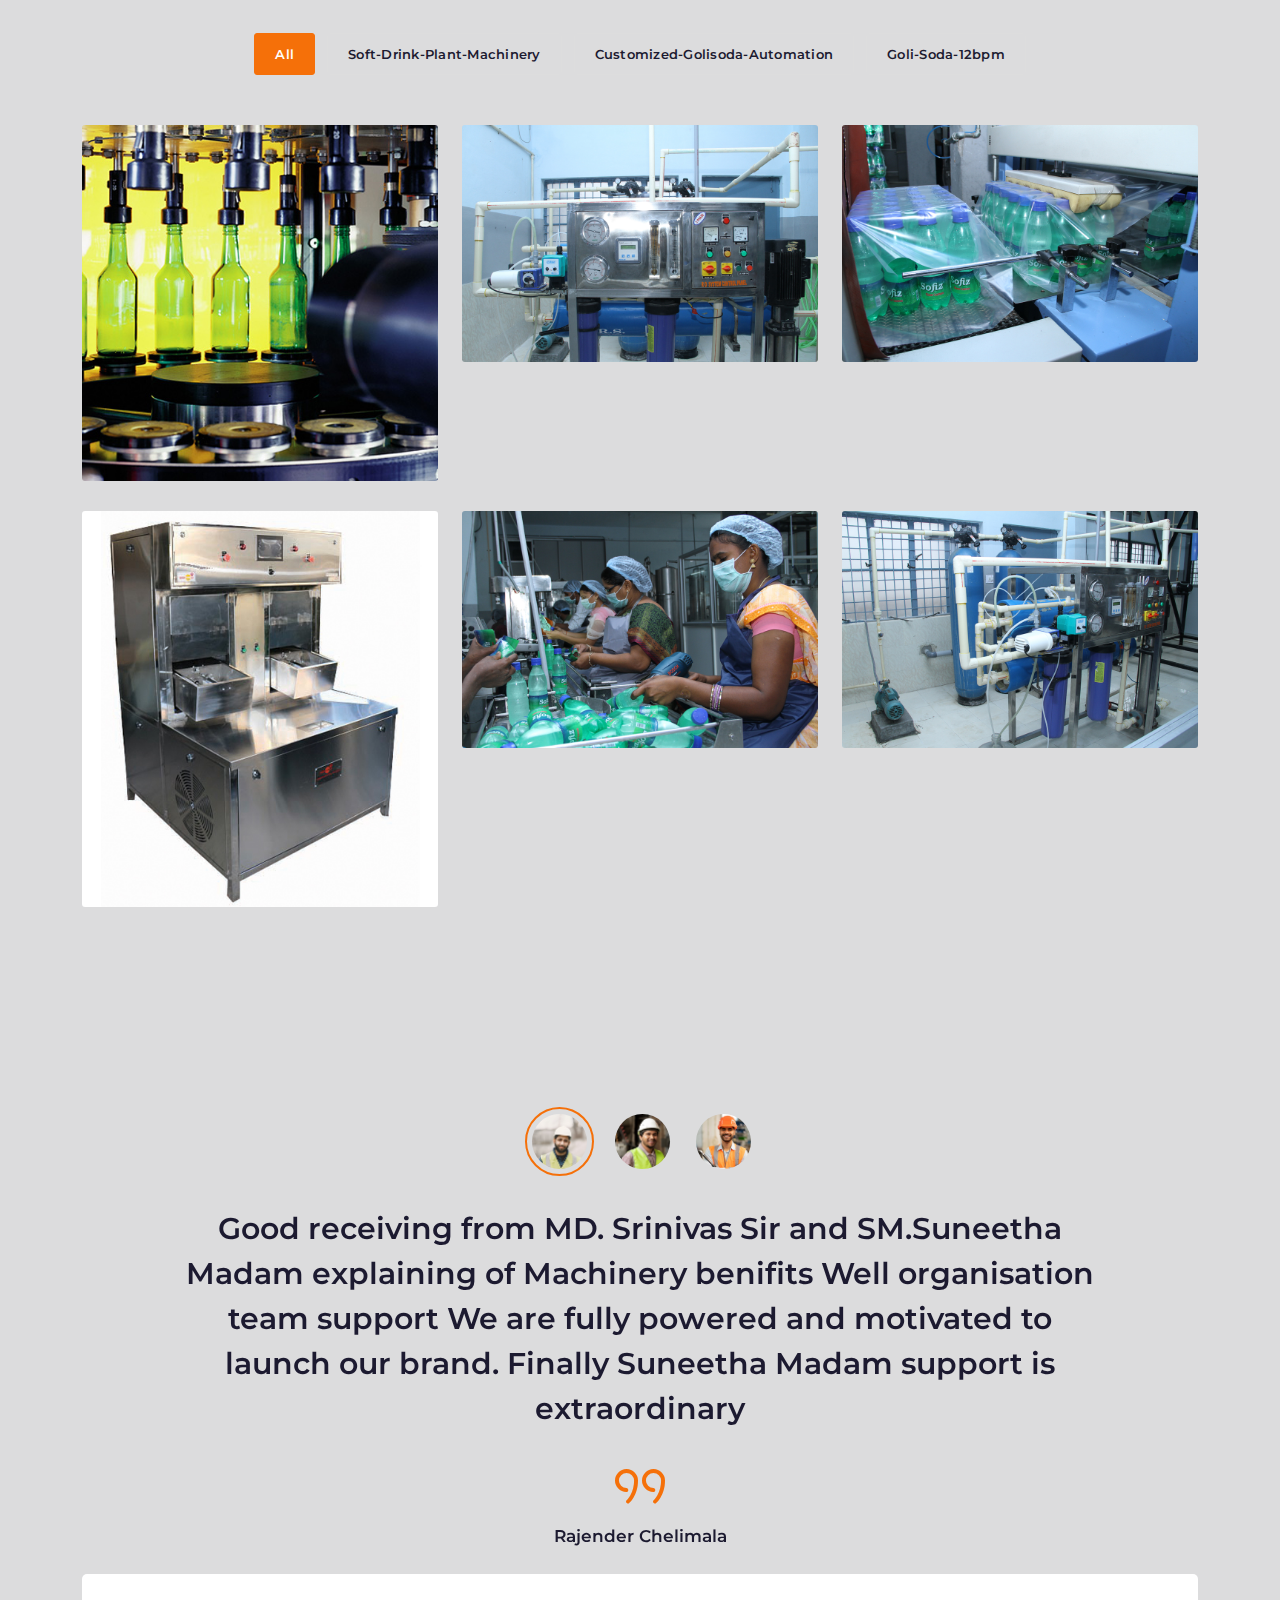
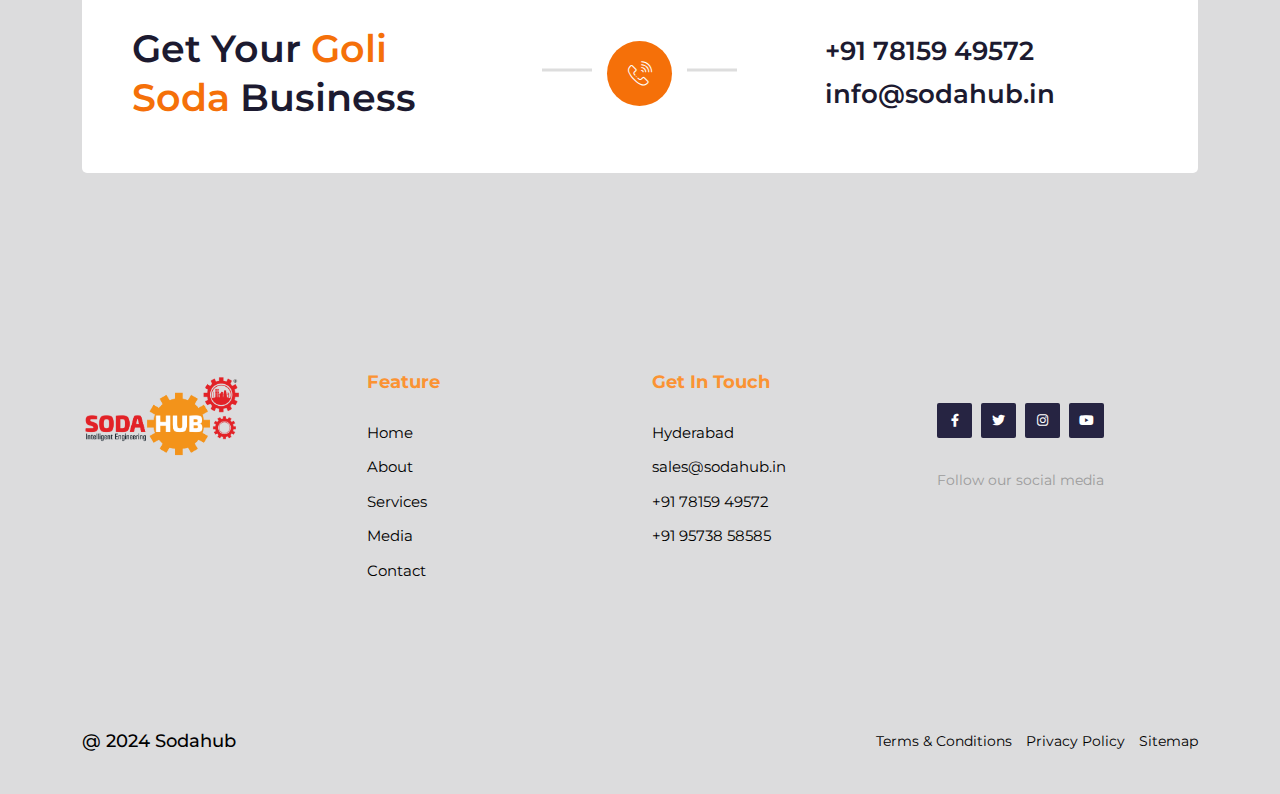
==== commit f21448c6: "modified:   about.html 	modified:   assets/css/style.css 	modified:   contact.html 	modified:   inde" ====
--- a/index.html
+++ b/index.html
@@ -270,46 +270,32 @@
                     <div class="row">
                         <div class="col-lg-12">
                             <h2>WHY CHOOSE US FOR</h2>
-                            <h3>   <span style="color:#FB9333">YOUR SODA MACHINE</span></h3>
-                        </div>
-                       
-                    </div>
-                </div>
-                <div class="row">
-                    <div class="col-md-6 col-lg-4">
-                        <div class="item-box">
-                            <span></span>
-                            <i class="ar-icons-tank"></i>
-                            <div class="content-box">
-                                <h4>Own Manufacturing</h4>
-                                <p>"Revolutionize beverage production with our cutting-edge soda making machinery. Craft fizzy delights with precision and efficiency. Elevate refreshment today!"</p>
-                               
-                            </div>
-                        </div>
-                    </div>
-                    <div class="col-md-6 col-lg-4">
-                        <div class="item-box">
-                            <span></span>
-                            <i class="ar-icons-worker"></i>
-                            <div class="content-box">
-                                <h4>#1  Across India</h4>
-                                <p>"Unrivaled in India, we stand as the foremost creators of Goli Soda machines. Elevate your beverage experience with our craftsmanship.".</p>
-                               
-                            </div>
-                        </div>
-                    </div>
-                    <div class="col-md-6 col-lg-4">
-                        <div class="item-box">
-                            <span></span>
-                            <i class="ar-icons-factory"></i>
-                            <div class="content-box">
-                                <h4>100 Top Brand</h4>
-                                <p>"Experience excellence with our soda machines – proud to be recognized among the top 100 brands for quality and innovation!"</p>
-                              
-                            </div>
-                        </div>
-                    </div>
-                    
+                            <h3><span style="color:#FB9333">YOUR SODA MACHINE</span></h3>
+                        </div>
+                    </div>
+                </div>
+                <div class="row d-flex justify-content-center m-4">
+                    <div class="card col-12 col-lg-3 m-4 p-0">
+                        <div class="card-body home_cards m-0 p-4" style="border-radius: 8px;">
+                          <i class="ar-icons-tank"></i>
+                          <h4>Own Manufacturing</h4>
+                            <p><p style="color: black;">"Revolutionize beverage production with our cutting-edge soda making machinery. Craft fizzy delights with precision and efficiency. Elevate refreshment today!"</p></p>
+                        </div>
+                    </div>
+                    <div class="card col-12 col-lg-3 m-4 p-0">
+                        <div class="card-body home_cards m-0 p-4" style="border-radius: 8px;">
+                          <i class="ar-icons-worker"></i>
+                          <h4>#1 Across India</h4>
+                            <p><p style="color: black;">"Unrivaled in India, we stand as the foremost creators of Goli Soda machines. Elevate your beverage experience with our craftsmanship.".</p></p>
+                        </div>
+                    </div>
+                    <div class="card col-12 col-lg-3 m-4 p-0">
+                        <div class="card-body home_cards m-0 p-4" style="border-radius: 8px;">
+                          <i class="ar-icons-factory"></i>
+                          <h4>100 Top Brands</h4>
+                            <p><p style="color: black;">"Experience excellence with our soda machines – proud to be recognized among the top 100 brands for quality and innovation!"</p></p>
+                        </div>
+                    </div>
                 </div>
             </div>
         </section>
--- a/assets/css/style.css
+++ b/assets/css/style.css
@@ -1931,7 +1931,7 @@
 .services.home-3 .item-box:hover .content-box p,
 .services.home-3 .item-box:hover .content-box .more,
 .services.home-3 .item-box .content-box .more:hover:after{
-	color: #FFF;
+	color: black;
 }
 
 
@@ -4480,4 +4480,30 @@
 #map{
     background-color: #262442;
     border-radius: 8px;
+}
+.home_cards{
+    transition: transform .5s;
+    background-color: white;
+    color: black;
+}
+.home_cards i{
+    font-size: 50px;
+}
+.home_cards:hover{
+    transform: scale(1.05);
+    background-color: #F57009;
+    transition: .5s;
+}
+.home_cards_contact{
+    transition: transform .5s;
+    background-color: transparent;
+    color: black;
+}
+.home_cards_contact i{
+    font-size: 50px;
+}
+.home_cards_contact:hover{
+    transform: scale(1.05);
+    background-color: #F57009;
+    transition: .5s;
 }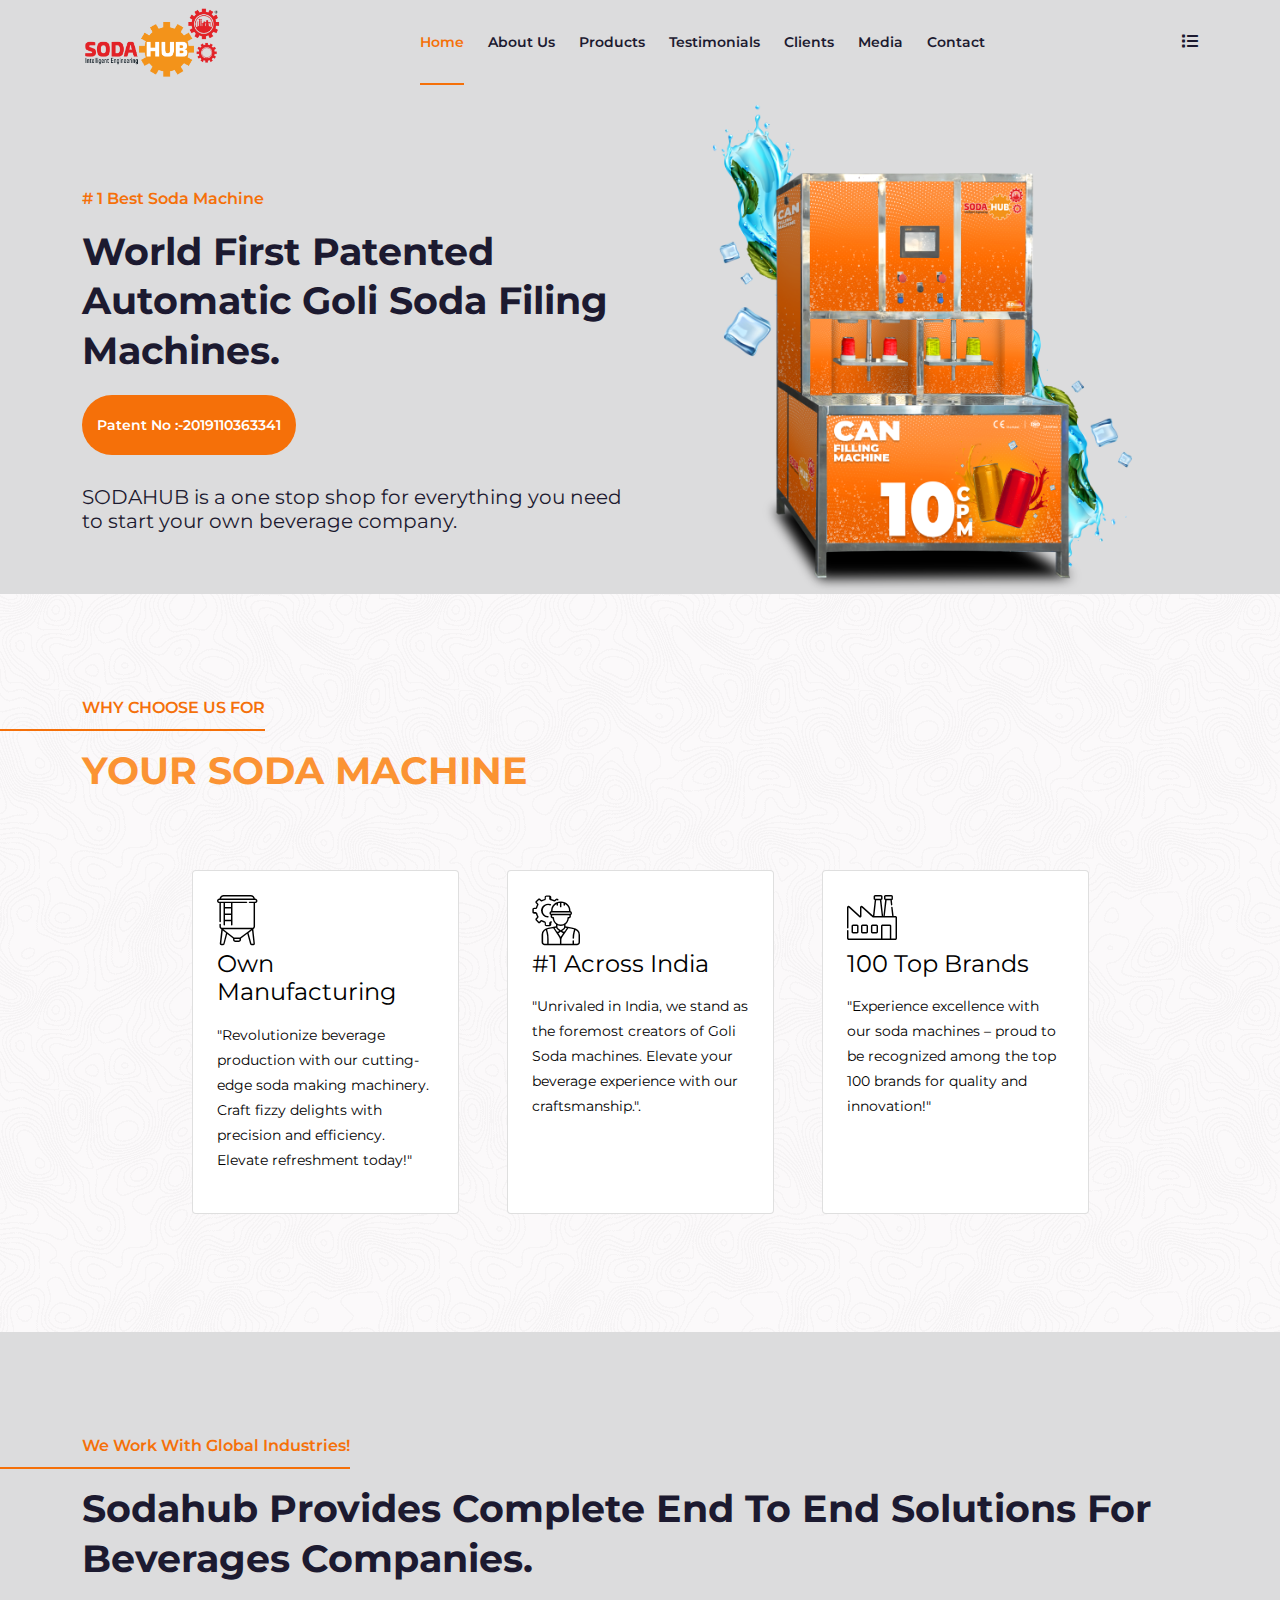
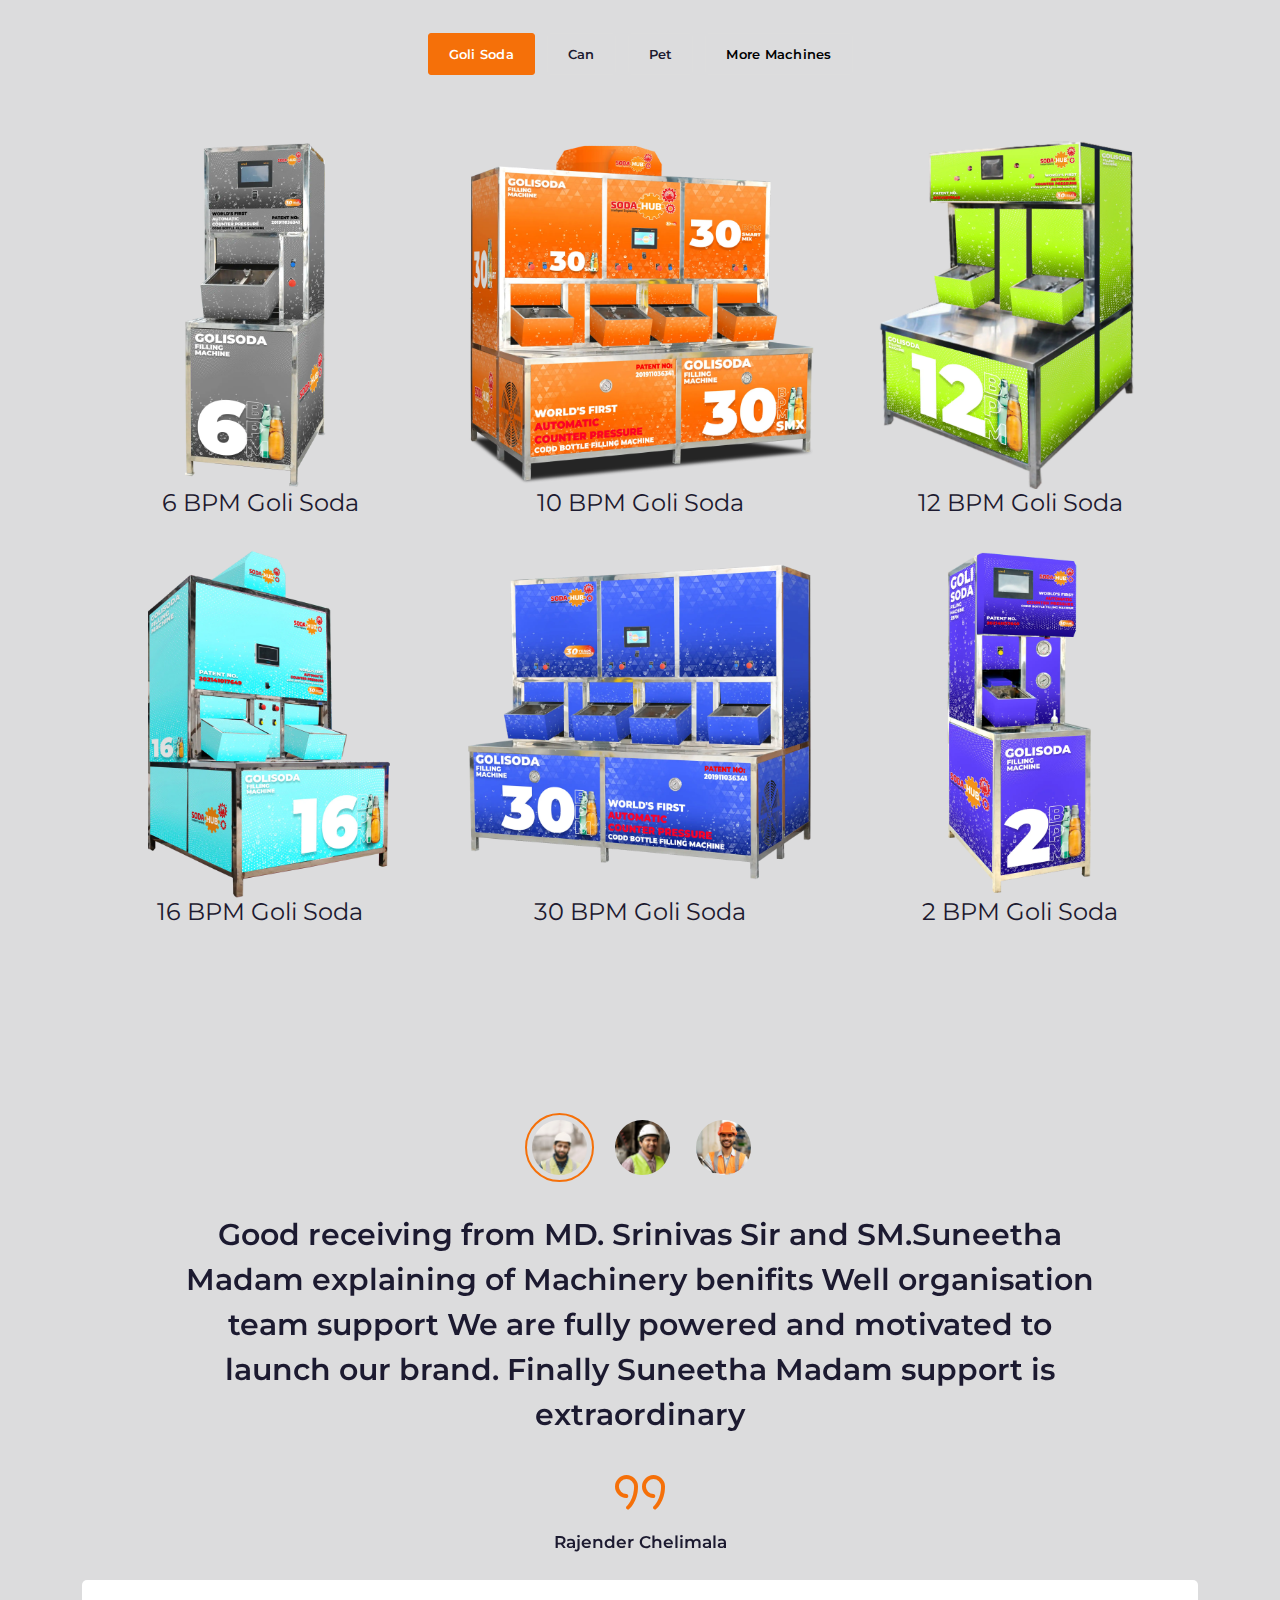
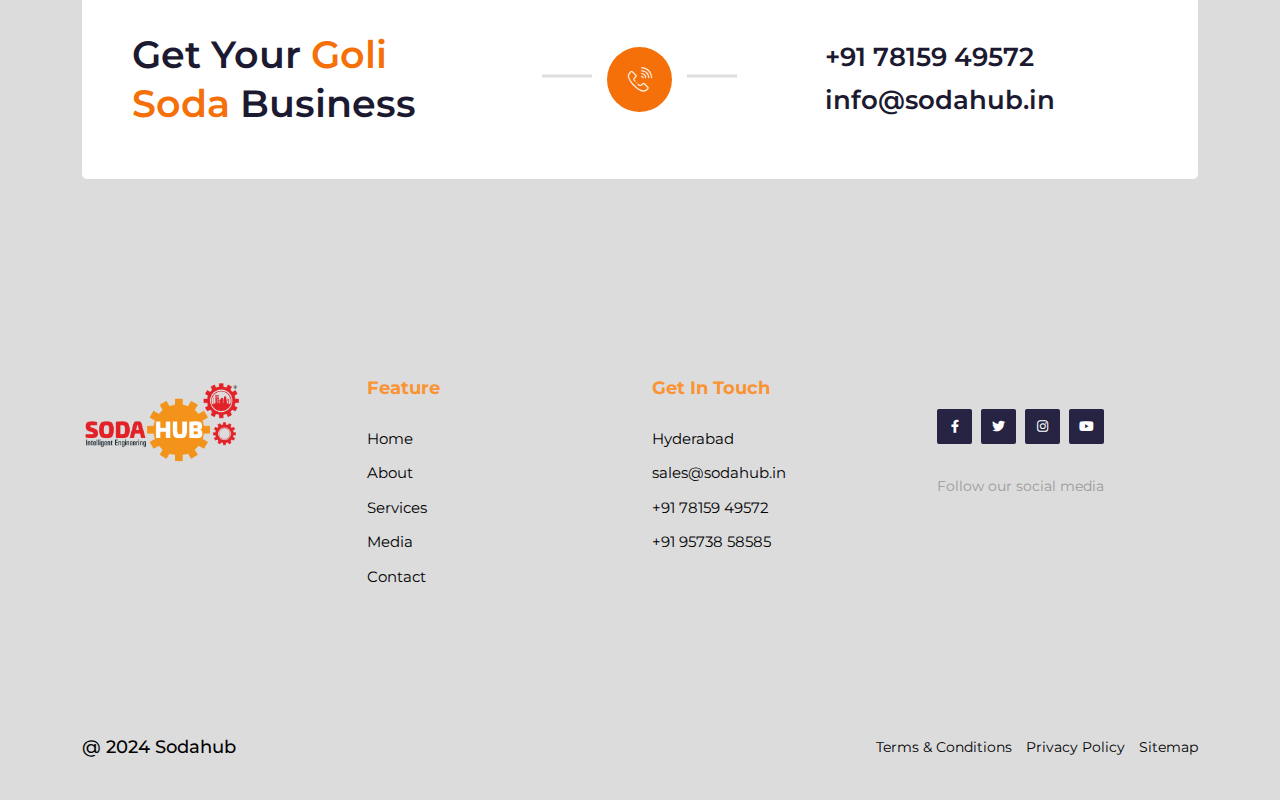
==== commit 9fa6d78d: "modified:   assets/js/script.js 	modified:   index.html" ====
--- a/index.html
+++ b/index.html
@@ -53,11 +53,35 @@
         
           
         <link href='https://fonts.googleapis.com/css?family=Montserrat' rel='stylesheet'>
+        <link rel="stylesheet" href="https://cdnjs.cloudflare.com/ajax/libs/font-awesome/6.5.1/css/all.min.css" integrity="sha512-DTOQO9RWCH3ppGqcWaEA1BIZOC6xxalwEsw9c2QQeAIftl+Vegovlnee1c9QX4TctnWMn13TZye+giMm8e2LwA==" crossorigin="anonymous" referrerpolicy="no-referrer" />
         
         <style>
             body {
                 font-family: 'Montserrat';
             }
+            ::-webkit-scrollbar {
+    width: 8px;
+  }
+  ::-webkit-scrollbar-track {
+    background: #f1f1f1;
+  }
+  ::-webkit-scrollbar-thumb {
+    background: orangered;
+  }
+  ::-webkit-scrollbar-thumb:hover {
+    background: #555;
+  }
+
+  #Goli_Soda{
+    display: block;
+  }
+  #C_an{
+    display: none;
+  }
+  #P_et{
+    display: none;
+  }
+
          </style>
 
         <style>
@@ -99,7 +123,7 @@
     <body>
         <!-- :: Loading -->
        <div class="loading">
-                  <img src="assets/images/Sodahubgif.gif" class="center"/>
+            <img src="assets/images/Sodahubgif.gif" class="center"/>
         </div> 
         
         <!-- :: All Navbar -->
@@ -228,7 +252,6 @@
                             <div class="sec-title home-3">
                                 <h2># 1 Best Soda Machine</h2>
                                 <h3>World First Patented Automatic Goli Soda Filing Machines.</h3>
-
                                 <div class="about-btn">
                                    <a href="03_about-us.html" class="btn-1 btn-3"><span>Patent No :-2019110363341</span></a>
                                 </div>
@@ -314,130 +337,71 @@
                 </div>
                 <div class="projects-list text-center">
                     <ul class="list-name-projects">
-                        <li data-filter="all" class="active mixitup-control-active">All</li>
-                        <li data-filter=".sdpm">soft-drink-plant-machinery</li>
-                        <li data-filter=".cia">customized-golisoda-automation</li>
-                        <li data-filter=".golisoda">goli-soda-12bpm</li>
+                        <li class="active mixitup-control-active" onclick="Goli()">Goli Soda</li>
+                        <li onclick="Can()">Can</li>
+                        <li onclick="Pet()">Pet</li>
+                        <li><a href="./products.php" style="color: black;">More Machines<i class="fa-solid fa-arrow-up-right-from-square"></i></a></li>
                        
                     </ul>
                 </div>
-                <div class="row all-projects">
-                    <div class="col-md-6 col-lg-4 mix cia">
-                        <div class="projects-item">
-                            <span></span>
-                            <div class="img-box">
-                                <img class="img-fluid projects-item-img" src="assets/images/services/Customized-Industrial-Automation.jpg" alt="01 projects">
-                            </div>
-                            <div class="hover-box">
-                                <div class="text-box">
-                                    <div class="tags"><a href="03_projects.html">Customized  &amp; Industrial, </a><a href="03_projects.html">Automation</a></div>
-                                    <h4><a href="03_projects.html">Customized Industrial Automation</a></h4>
-                                </div>
-                                <ul class="projects-icon">
-                                    <li><a href="03_projects.html"><i class="fas fa-link"></i></a></li>
-                                    <li><a class="popup" href="assets/images/services/Customized-Industrial-Automation.jpg"><i class="far fa-eye"></i></a></li>
-                                </ul>
-                            </div>
-                        </div>
-                    </div>
-                    <div class="col-md-6 col-lg-4 mix sdpm">
-                        <div class="projects-item">
-                            <span></span>
-                            <div class="img-box">
-                                <img class="img-fluid projects-item-img" src="assets/images/services/softdrink/60bpmcarbonated.jpg" alt="06 projects">
-                            </div>
-                            <div class="hover-box">
-                                <div class="text-box">
-                                    <div class="tags"><a href="03_projects.html">60 </a><a href="03_projects.html"> BPM Carbonated</a></div>
-                                    <h4><a href="03_projects.html"> Soft Drink Plant & Machinery</a></h4>
-                                </div>
-                                <ul class="projects-icon">
-                                    <li><a href="03_projects.html"><i class="fas fa-link"></i></a></li>
-                                    <li><a class="popup" href="assets/images/services/softdrink/60bpmcarbonated.jpg"><i class="far fa-eye"></i></a></li>
-                                </ul>
-                            </div>
-                        </div>
-                    </div>
-                   
-                     <div class="col-md-6 col-lg-4 mix sdpm">
-                        <div class="projects-item">
-                            <span></span>
-                            <div class="img-box">
-                                <img class="img-fluid projects-item-img" src="assets/images/services/softdrink/40bpmcarbonated.jpg" alt="06 projects">
-                            </div>
-                            <div class="hover-box">
-                                <div class="text-box">
-                                    <div class="tags"><a href="03_projects.html">40 </a><a href="03_projects.html"> BPM Carbonated</a></div>
-                                    <h4><a href="03_projects.html">Soft Drink Plant & Machinery</a></h4>
-                                </div>
-                                <ul class="projects-icon">
-                                    <li><a href="03_projects.html"><i class="fas fa-link"></i></a></li>
-                                    <li><a class="popup" href="assets/images/services/softdrink/40bpmcarbonated.jpg"><i class="far fa-eye"></i></a></li>
-                                </ul>
-                            </div>
-                        </div>
-                    </div>
-                    <div class="col-md-6 col-lg-4 mix golisoda">
-                        <div class="projects-item">
-                            <span></span>
-                            <div class="img-box">
-                                <img class="img-fluid projects-item-img" src="assets/images/services/golisoda/GOLI-SODA-12BPM.jpg" alt="05 projects">
-                            </div>
-                            <div class="hover-box">
-                                <div class="text-box">
-                                    <div class="tags"><a href="03_projects.html">manufacturing, </a><a href="03_projects.html">golisoda</a></div>
-                                    <h4><a href="03_projects.html">mantabo ball industry</a></h4>
-                                </div>
-                                <ul class="projects-icon">
-                                    <li><a href="03_projects.html"><i class="fas fa-link"></i></a></li>
-                                    <li><a class="popup" href="assets/images/services/golisoda/GOLI-SODA-12BPM.jpg"><i class="far fa-eye"></i></a></li>
-                                </ul>
-                            </div>
-                        </div>
-                    </div>
-
-                       <div class="col-md-6 col-lg-4 mix sdpm">
-                        <div class="projects-item">
-                            <span></span>
-                            <div class="img-box">
-                                <img class="img-fluid projects-item-img" src="assets/images/services/softdrink/20bpmcarbonated.jpg" alt="06 projects">
-                            </div>
-                            <div class="hover-box">
-                                <div class="text-box">
-                                    <div class="tags"><a href="03_projects.html">20 </a><a href="03_projects.html"> BPM Carbonated</a></div>
-                                    <h4><a href="03_projects.html">Soft Drink Plant & Machinery</a></h4>
-                                </div>
-                                <ul class="projects-icon">
-                                    <li><a href="03_projects.html"><i class="fas fa-link"></i></a></li>
-                                    <li><a class="popup" href="assets/images/services/softdrink/20bpmcarbonated.jpg"><i class="far fa-eye"></i></a></li>
-                                </ul>
-                            </div>
-                        </div>
-                    </div>
-
-
-                   
-
-                       <div class="col-md-6 col-lg-4 mix sdpm">
-                        <div class="projects-item">
-                            <span></span>
-                            <div class="img-box">
-                                <img class="img-fluid projects-item-img" src="assets/images/services/softdrink/8bpm.jpg" alt="06 projects">
-                            </div>
-                            <div class="hover-box">
-                                <div class="text-box">
-                                    <div class="tags"><a href="03_projects.html">8 </a><a href="03_projects.html"> BPM Carbonated</a></div>
-                                    <h4><a href="03_projects.html">Soft Drink Plant & Machinery</a></h4>
-                                </div>
-                                <ul class="projects-icon">
-                                    <li><a href="03_projects.html"><i class="fas fa-link"></i></a></li>
-                                    <li><a class="popup" href="assets/images/services/softdrink/8bpm.jpg"><i class="far fa-eye"></i></a></li>
-                                </ul>
-                            </div>
-                        </div>
-                    </div>
-                   
-                </div>
+                <div class="Goli_Soda cmp-accordion__panel--expanded" id="Goli_Soda">
+                    <div class="row all-projects text-center">
+                        <div class="col-md-6 col-lg-4 mix p-3">
+                            <img src="assets/images/machines/Golisoda/6bpm.webp" class="img-fluid" alt="">
+                            <h4 class="centeralign">6 BPM Goli Soda</h4>
+                        </div>
+                        <div class="col-md-6 col-lg-4 mix p-3">
+                            <img src="assets/images/machines/Golisoda/30bpm smx-1.webp" class="img-fluid" alt="">
+                            <h4 class="centeralign">10 BPM Goli Soda</h4>
+                        </div>
+                        <div class="col-md-6 col-lg-4 mix p-3">
+                            <img src="assets/images/machines/Golisoda/12bpm-1.webp" class="img-fluid" alt="">
+                            <h4 class="centeralign">12 BPM Goli Soda</h4>
+                        </div>
+                        <div class="col-md-6 col-lg-4 mix p-3">
+                            <img src="assets/images/machines/Golisoda/16bpm.webp" class="img-fluid" alt="">
+                            <h4 class="centeralign">16 BPM Goli Soda</h4>
+                        </div>
+                        <div class="col-md-6 col-lg-4 mix p-3">
+                            <img src="assets/images/machines/Golisoda/30bpm-1.webp" class="img-fluid" alt="">
+                            <h4 class="centeralign">30 BPM Goli Soda</h4>
+                        </div>
+                        <div class="col-md-6 col-lg-4 mix p-3">
+                            <img src="assets/images/machines/Golisoda/2bpm-1.webp" class="img-fluid" alt="">
+                            <h4 class="centeralign">2 BPM Goli Soda</h4>
+                        </div>
+                    </div>
+                </div>
+                <div class="C_an cmp-accordion__panel--expanded" id="C_an">
+                    <div class="row all-projects text-center">
+                        <div class="col-md-6 col-lg-4 mix p-3">
+                            <img src="assets/images/machines/Can/5cpm-1.webp" class="img-fluid" alt="">
+                            <h4 class="centeralign">5 CPM Can</h4>
+                        </div>
+                        <div class="col-md-6 col-lg-4 mix p-3">
+                            <img src="assets/images/machines/Can/10Cpm.webp" class="img-fluid" alt="">
+                            <h4 class="centeralign">10 CPM Can</h4>
+                        </div>
+                        
+                    </div>
+                </div>
+                <div class="P_et cmp-accordion__panel--expanded" id="P_et">
+                    <div class="row all-projects text-center">
+                        <div class="col-md-6 col-lg-4 mix p-3">
+                            <img src="assets/images/machines/pet/5BPm.webp" class="img-fluid" alt="">
+                            <h4 class="centeralign">5 BPM Pet</h4>
+                        </div>
+                        <div class="col-md-6 col-lg-4 mix p-3">
+                            <img src="assets/images/machines/pet/10bpm.webp" class="img-fluid" alt="">
+                            <h4 class="centeralign">10 BPM Pet</h4>
+                        </div>
+                        <div class="col-md-6 col-lg-4 mix p-3">
+                            <img src="assets/images/machines/pet/20bpm.webp" class="img-fluid" alt="">
+                            <h4 class="centeralign">20 BPM Pet</h4>
+                        </div>
+                    </div>
+                </div>
+                
             </div>
         </section>
      
@@ -523,7 +487,7 @@
                             
                         </div>
                     </div>
-                    <div class="col-sm-6 col-md-6 col-lg-3">
+                    <div class="col-6 col-md-3">
                         <div class="footer-title">
                             <h4>Feature</h4>
                         </div>
@@ -538,7 +502,7 @@
                         </ul>
                     </div>
                   
-                    <div class="col-sm-6 col-md-6 col-lg-3">
+                    <div class="col-6 col-md-3">
                         <div class="footer-title">
                             <h4>Get In Touch</h4>
                         </div>
@@ -573,7 +537,7 @@
                     <ul>
                         <li><a href="./Terms_Conditions.html">Terms &amp; Conditions </a></li>
                         <li><a href="./Privacy_Policy.html">Privacy Policy</a></li>
-                        <li><a href="#">Sitemap</a></li>
+                        <li><a href="./SiteMap.html">Sitemap</a></li>
                     </ul>
                 </div>
             </div>
@@ -622,6 +586,27 @@
             // :: Setup Mixitup
             var containerEl = document.querySelector('.all-projects');
             var mixer = mixitup(containerEl);
+            var Gol_c = document.getElementById("Goli_Soda");
+            var Pet_c = document.getElementById("P_et");
+            var Can_c = document.getElementById("C_an");
+
+            function Goli() {
+                Gol_c.style.display = "block";
+                Pet_c.style.display = "none";
+                Can_c.style.display = "none";
+            }
+            function Can() {
+                
+                Gol_c.style.display = "none";
+                Pet_c.style.display = "none";
+                Can_c.style.display = "block";
+            }
+            function Pet() {
+                Gol_c.style.display = "none";
+                Pet_c.style.display = "block";
+                Can_c.style.display = "none";
+            }
+
         </script>
 
                 
--- a/assets/css/style.css
+++ b/assets/css/style.css
@@ -379,7 +379,7 @@
     top: 0;
     z-index: 99999;
     width: 100%;
-    height: 100%;
+    height: 100vh;
     -webkit-transition: unset;
     -o-transition: unset;
     transition: unset;
@@ -3174,7 +3174,7 @@
 .scroll-up {
     position: fixed;
     z-index: 100;
-    bottom: 30px;
+    bottom: 130px;
     right: 30px;
     -webkit-box-shadow: 0px 0px 40px 4px rgba(0, 0, 0, 0.05);
     box-shadow: 0px 0px 40px 4px rgba(0, 0, 0, 0.05);
